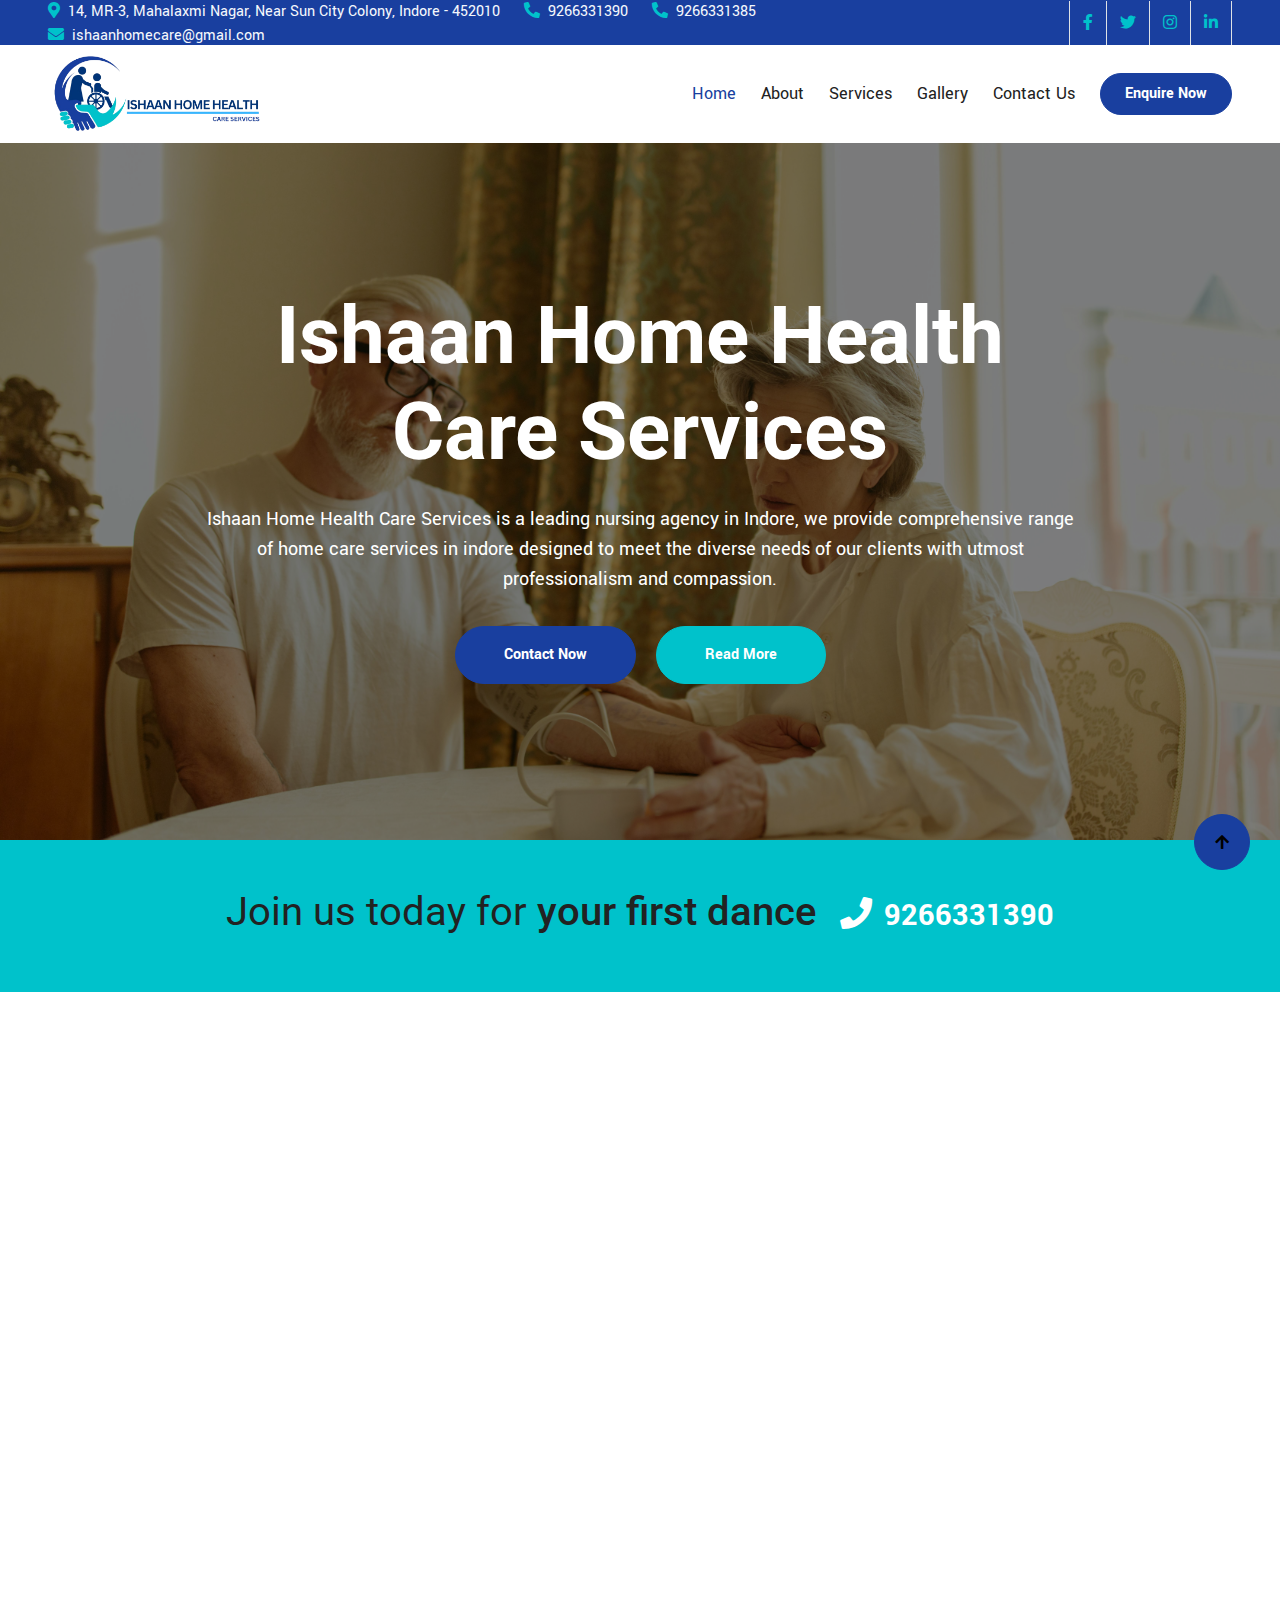
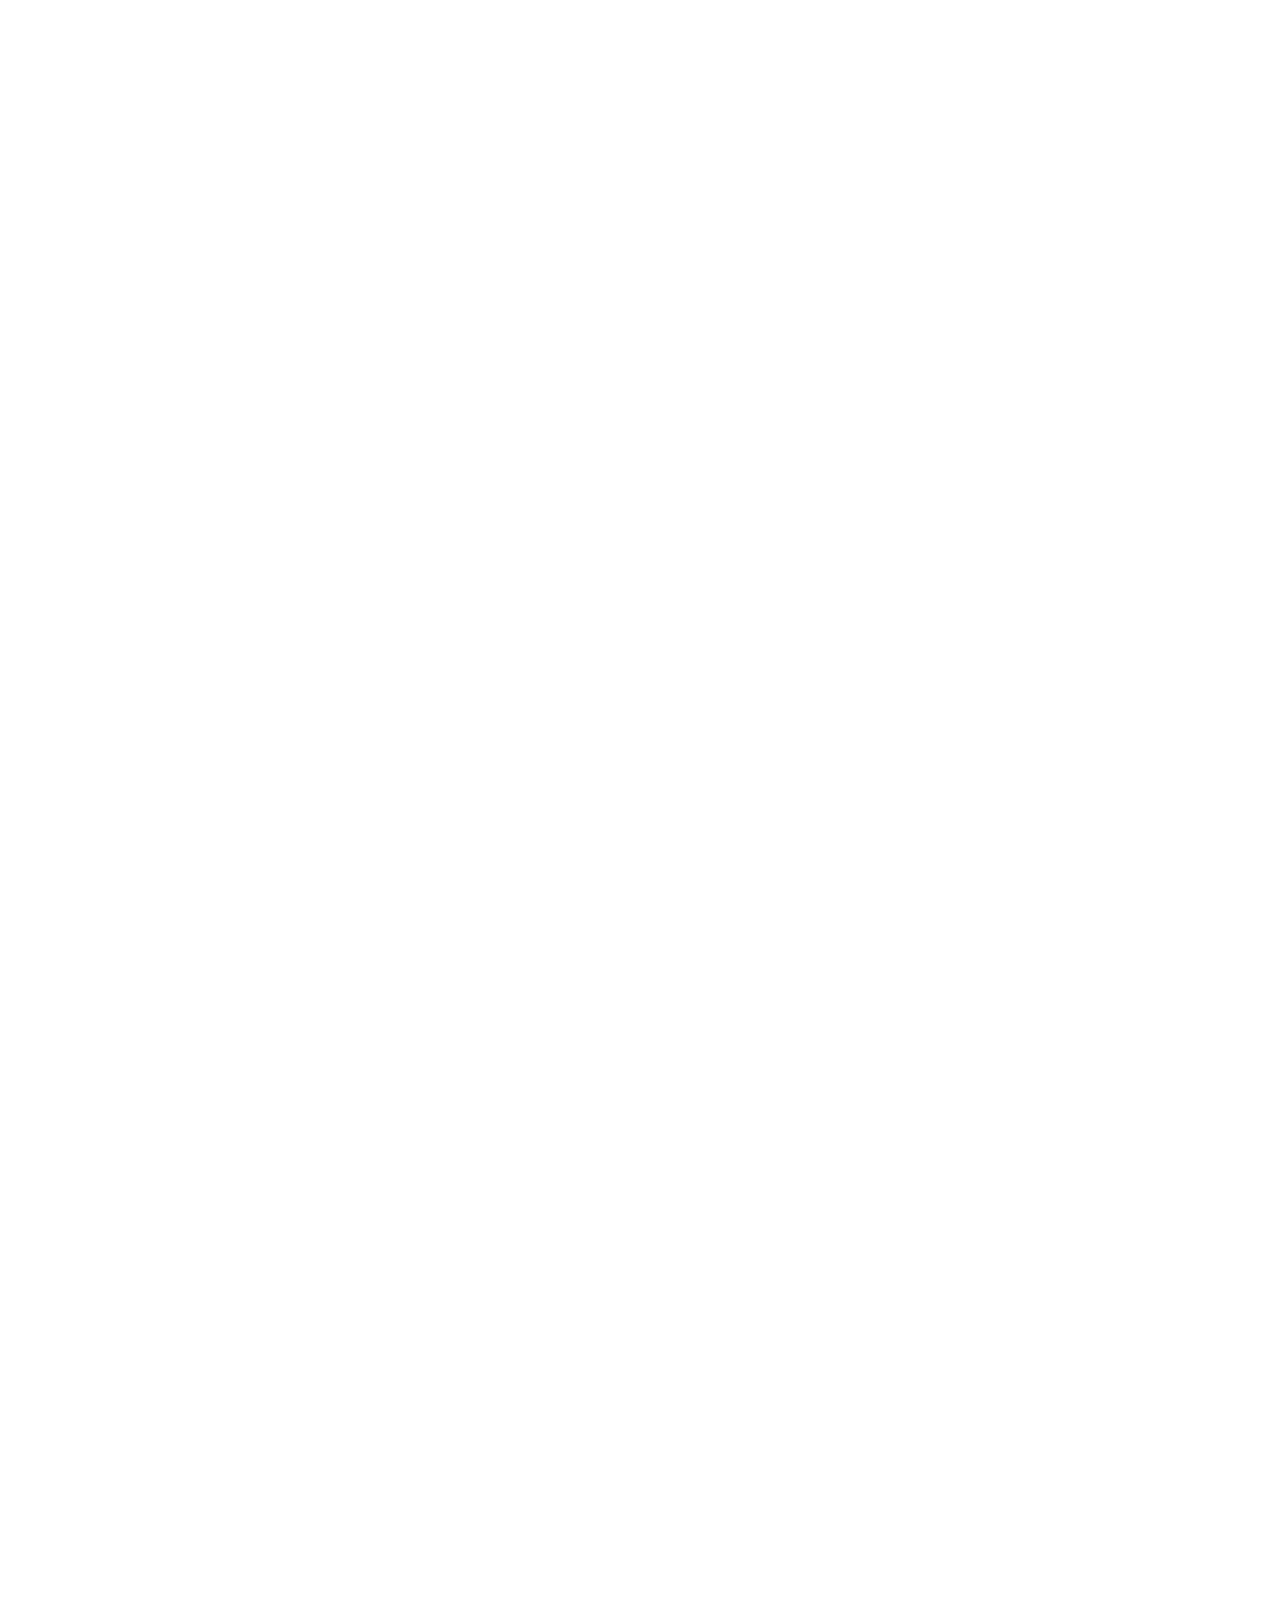
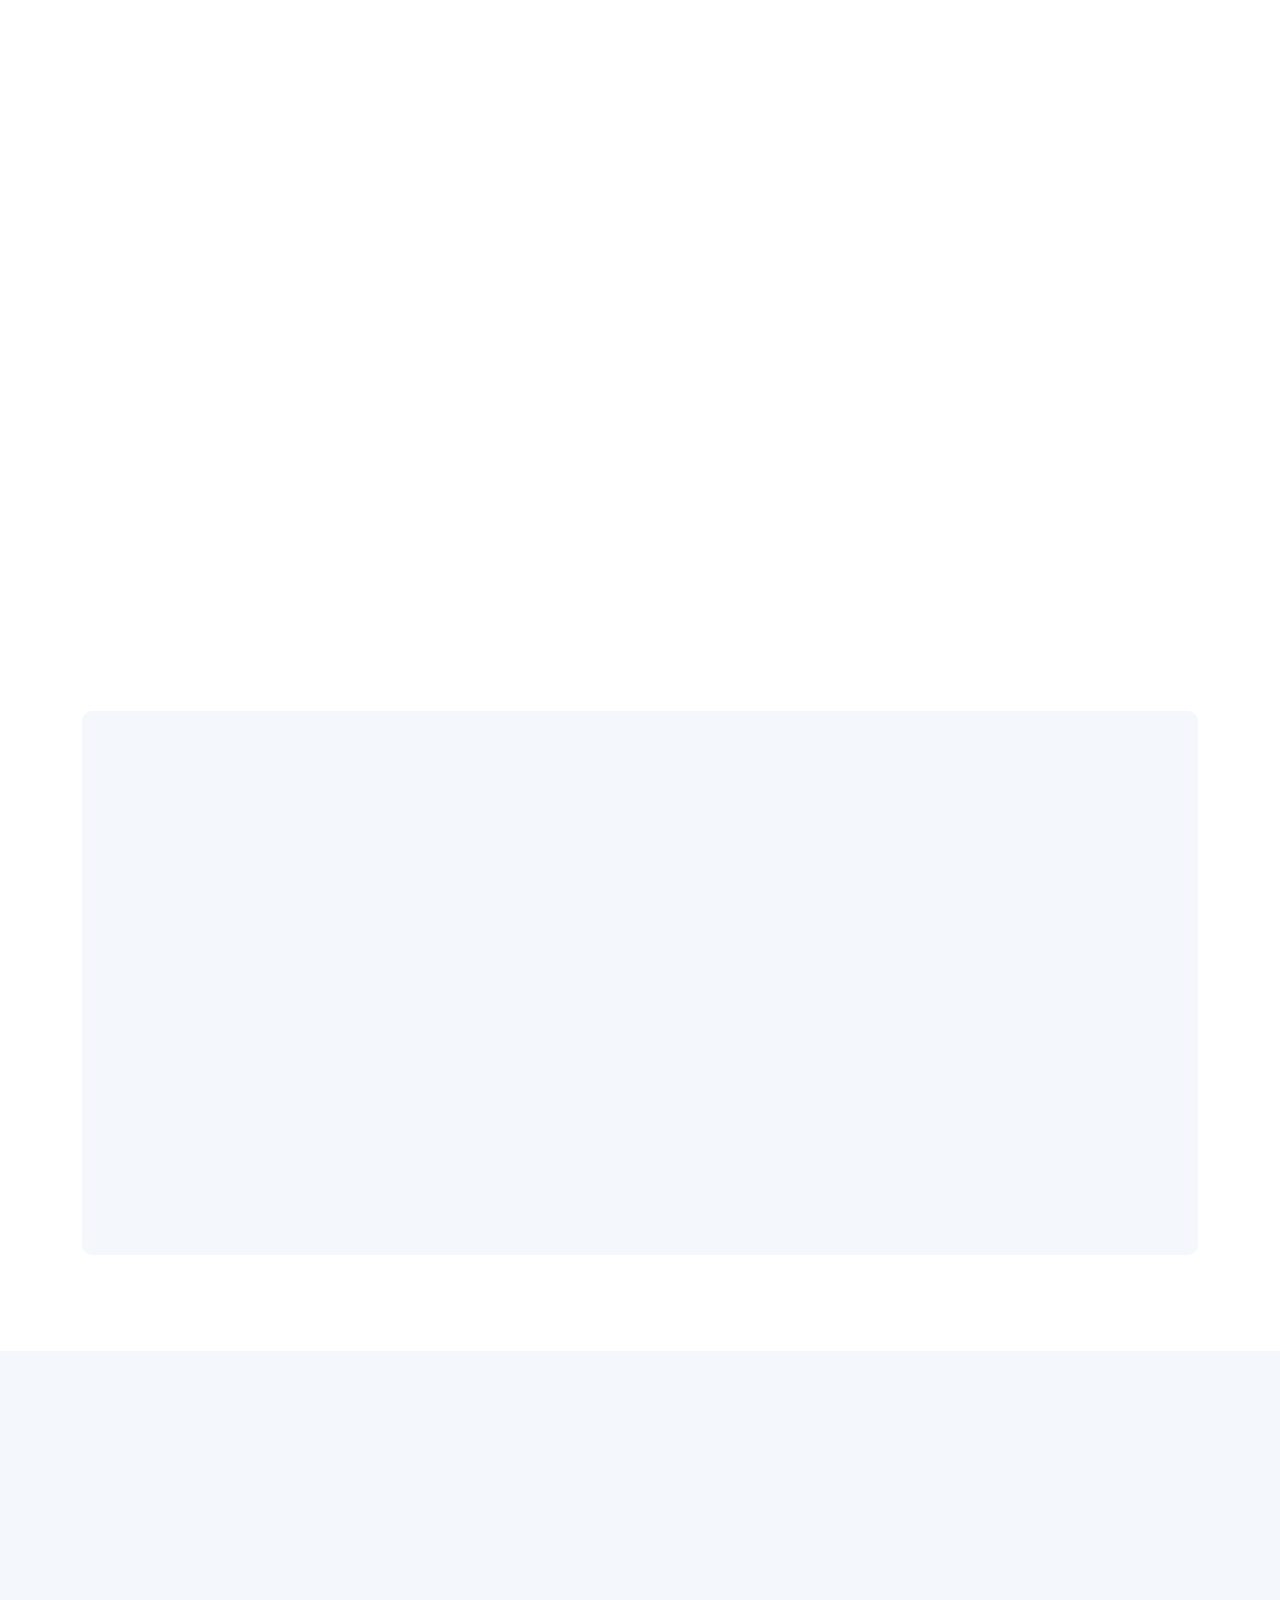
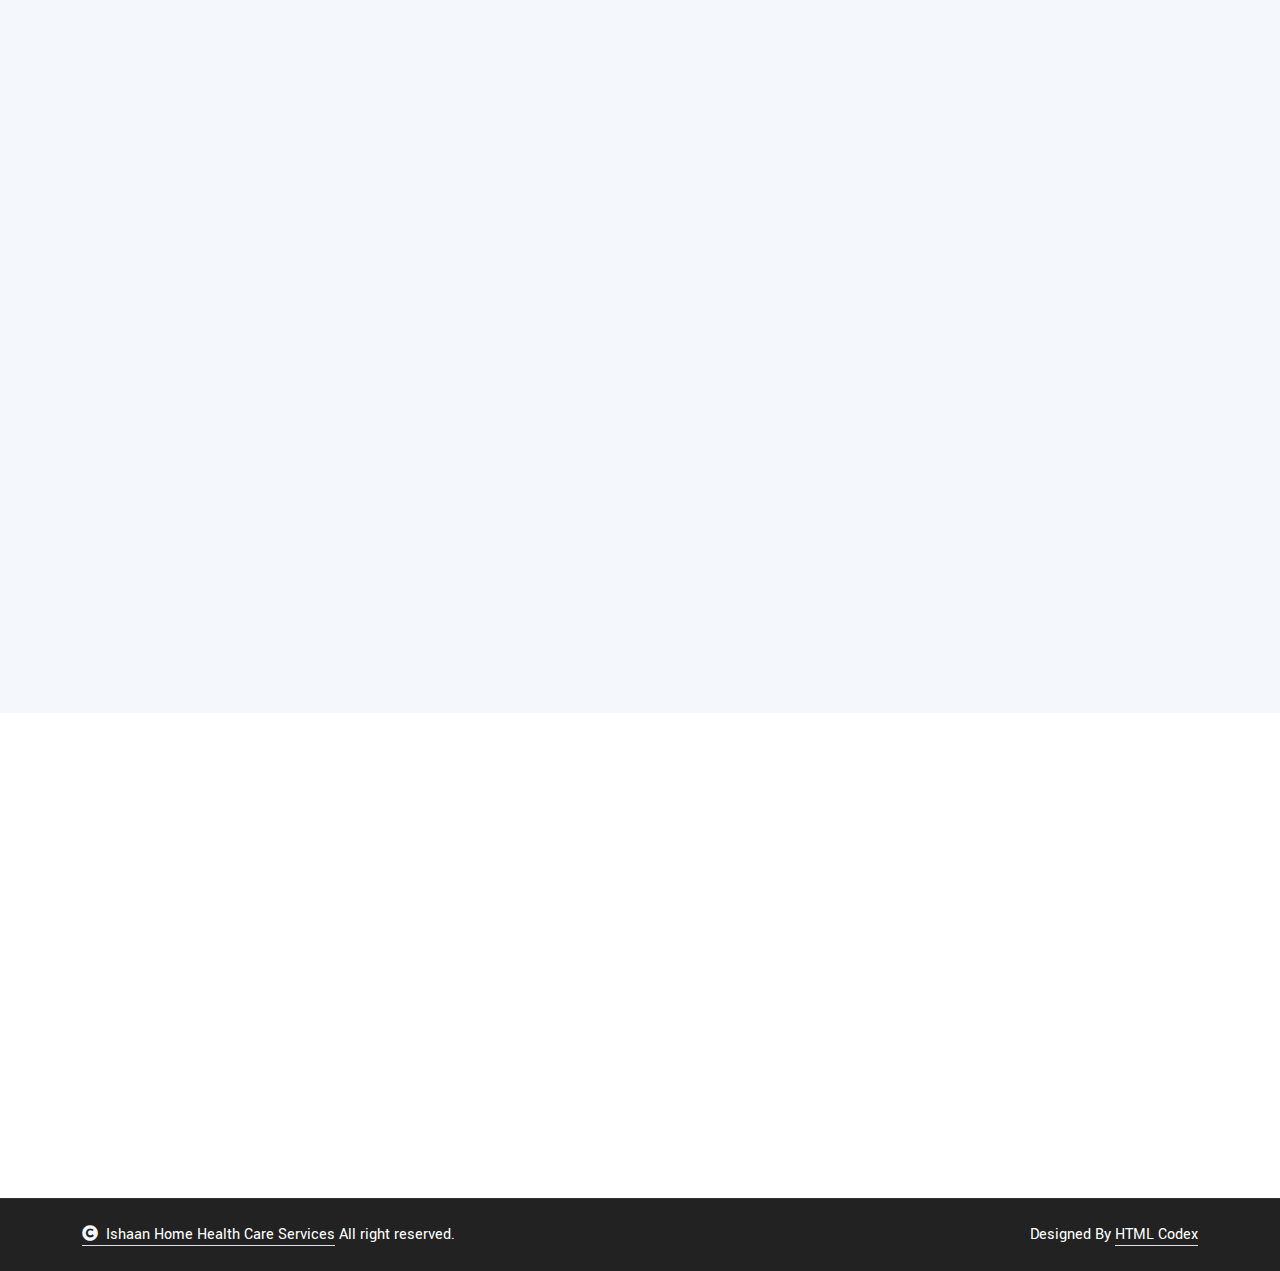
==== index.html @ e9451894 "majar changes" ====
<!DOCTYPE html>
<html lang="en">

    <head>
        <meta charset="utf-8">
        <title>Ishaan Home Health Care Services</title>
        <meta content="width=device-width, initial-scale=1.0" name="viewport">
        <meta content="" name="keywords">
        <meta content="" name="description">


        <!-- favicon icon -->
        <link rel="icon" href="img/logo.png">

        <!-- Google Web Fonts -->
        <link rel="preconnect" href="https://fonts.googleapis.com">
        <link rel="preconnect" href="https://fonts.gstatic.com" crossorigin>
        <link href="https://fonts.googleapis.com/css2?family=Roboto:wght@400;500;700&family=Yantramanav:wght@400;500;700&display=swap" rel="stylesheet"> 

        <!-- Icon Font Stylesheet -->
        <link rel="stylesheet" href="https://use.fontawesome.com/releases/v5.15.4/css/all.css"/>
        <link href="https://cdn.jsdelivr.net/npm/bootstrap-icons@1.4.1/font/bootstrap-icons.css" rel="stylesheet">

        <!-- Libraries Stylesheet -->
        <link href="lib/animate/animate.min.css" rel="stylesheet">
        <link href="lib/owlcarousel/assets/owl.carousel.min.css" rel="stylesheet">
        <link href="lib/lightbox/css/lightbox.min.css" rel="stylesheet">


        <!-- Customized Bootstrap Stylesheet -->
        <link href="css/bootstrap.min.css" rel="stylesheet">

        <!-- Template Stylesheet -->
        <link href="css/style.css" rel="stylesheet">
    </head>

    <body>

        <!-- Spinner Start -->
        <div id="spinner" class="show bg-white position-fixed translate-middle w-100 vh-100 top-50 start-50 d-flex align-items-center justify-content-center">
            <div class="spinner-border text-primary" style="width: 3rem; height: 3rem;" role="status">
                <span class="sr-only">Loading...</span>
            </div>
        </div>
        <!-- Spinner End -->


        <!-- Topbar Start -->
        <div class="container-fluid bg-primary px-5 d-none d-lg-block">
            <div class="row gx-0 align-items-center" style="height: 45px;">
                <div class="col-lg-8 text-center text-lg-start mb-lg-0">
                    <div class="d-flex flex-wrap">
                        <a href="#" class="text-light me-4"><i class="fas fa-map-marker-alt text-secondary me-2"></i>14, MR-3, Mahalaxmi Nagar, Near Sun City Colony, Indore - 452010</a>
                        <a href="tel:+919266331390" class="text-light me-4"><i class="fas fa-phone-alt text-secondary me-2"></i>9266331390</a>
                        <a href="tel:+919266331385" class="text-light me-4"><i class="fas fa-phone-alt text-secondary me-2"></i>9266331385</a>
                        <a href="#" class="text-light me-0"><i class="fas fa-envelope text-secondary me-2"></i>ishaanhomecare@gmail.com</a>
                    </div>
                </div>
                <div class="col-lg-4 text-center text-lg-end">
                    <div class="d-flex justify-content-end">
                        <div class="border-end border-start py-1">
                            <a href="#" class="btn text-secondary"><i class="fab fa-facebook-f"></i></a>
                        </div>
                        <div class="border-end py-1">
                            <a href="#" class="btn text-secondary"><i class="fab fa-twitter"></i></a>
                        </div>
                        <div class="border-end py-1">
                            <a href="#" class="btn text-secondary"><i class="fab fa-instagram"></i></a>
                        </div>
                        <div class="border-end py-1">
                            <a href="#" class="btn text-secondary"><i class="fab fa-linkedin-in"></i></a>
                        </div>
                    </div>
                </div>
            </div>
        </div>
        <!-- Topbar End -->


        <!-- Navbar & Hero Start -->
        <div class="container-fluid position-relative p-0">
            <nav class="navbar navbar-expand-lg navbar-light bg-white px-4 px-lg-5 py-3 py-lg-0">
                <a href="#" class="navbar-brand p-0">
                    <!-- <h1 class="text-primary m-0"><i class="fas fa-biohazard me-3"></i>JustDance</h1> -->
                    <img src="img/Care.png" alt="Logo">
                </a>
                <button class="navbar-toggler" type="button" data-bs-toggle="collapse" data-bs-target="#navbarCollapse">
                    <span class="fa fa-bars"></span>
                </button>
                <div class="collapse navbar-collapse" id="navbarCollapse">
                    <div class="navbar-nav ms-auto py-0">
                        <a href="index.html" class="nav-item nav-link active">Home</a>
                        <a href="about.html" class="nav-item nav-link">About</a>
                        <a href="sevices.html" class="nav-item nav-link">Services</a>
                        <a href="gallery.html" class="nav-item nav-link">Gallery</a>
                        <a href="contact.html" class="nav-item nav-link">Contact Us</a>
                    </div>
                    <a href="contact.html" class="btn btn-primary rounded-pill text-white py-2 px-4 flex-wrap flex-sm-shrink-0">Enquire Now</a>
                </div>
            </nav>
        </div>
        <!-- Navbar & Hero End -->


        <!-- Carousel Start -->
        <div class="header-carousel owl-carousel">
            <div class="header-carousel-item">
                <img src="img/counter-bg.jpg" class="img-fluid w-100" alt="Image">
                <div class="carousel-caption">
                    <div class="carousel-caption-content p-3" style="max-width: 900px;">
                        <!-- <h4 class="text-secondary text-uppercase sub-title fw-bold mb-4 wow fadeInUp" data-wow-delay="0.1s" style="letter-spacing: 3px;">Let's Dance</h4> -->
                        <h1 class="display-1 text-capitalize text-white mb-4 wow fadeInUp" data-wow-delay="0.3s">Ishaan Home Health Care Services</h1>
                        <p class="fs-5 wow fadeInUp" data-wow-delay="0.5s">Ishaan Home Health Care Services is a leading nursing agency in Indore, we provide comprehensive range of home care services in indore designed to meet the diverse needs of our clients with utmost professionalism and compassion.
                        </p>
                        <div class="pt-2">
                            <a class="btn btn-primary rounded-pill text-white py-3 px-5 m-2 wow fadeInLeft" data-wow-delay="0.1s" href="contact.html">Contact Now</a>
                            <a class="btn btn-secondary rounded-pill text-white py-3 px-5 m-2 wow fadeInRight" data-wow-delay="0.3s" href="about.html">Read More</a>
                        </div>
                    </div>
                </div>
            </div>
        </div>
        <!-- Carousel End -->

        <!-- Banner Start -->
        <div class="container-fluid bg-secondary wow zoomInDown" data-wow-delay="0.1s">
            <div class="container">
                <div class="d-flex flex-column flex-lg-row align-items-center justify-content-center text-center p-5">
                    <h1 class="me-4"><span class="fw-normal">Join us today for </span><span> your first dance</span></h1>
                    <a href="#" class="text-white fw-bold fs-2"> <i class="fa fa-phone me-1"> </i> 9266331390</a>
                </div>
            </div>
        </div>
        <!-- Banner End -->

        <!-- About Start -->
        <div class="container-fluid py-5">
            <div class="container py-5">
                <div class="row g-5 align-items-center">
                    <div class="col-lg-5 wow fadeInLeft" data-wow-delay="0.1s">
                        <div class="border bg-secondary rounded">
                            <img src="img/about-2.jpg" class="img-fluid w-100 rounded" alt="Image">
                        </div>
                    </div>
                    <div class="col-lg-7 wow fadeInRight" data-wow-delay="0.3s">
                        <h4 class="text-secondary sub-title fw-bold">About US</h4>
                        <h1 class="display-3 mb-4"><strong class="text-primary">Best</strong> Home Care For Yourself and Your Family</h1>
                        <p>Ishaan Home Health Care Services is a leading nursing agency in Indore, we provide comprehensive range of home care services in indore designed to meet the diverse needs of our clients with utmost professionalism and compassion. Our expert team provides exceptional nursing services, including home care services, patient care services, and senior care services in indore, blending traditional practices with modern healthcare techniques.
                        </p>
                        <p class="mb-4">We also offer specialized stroke care, tracheostomy care, and dementia care, ensuring that individuals with complex medical conditions receive the precise, attentive support they require. At Ishaan Home Health Care Services, our goal is to enhance the quality of life for every client by delivering personalized, compassionate care that addresses both medical needs and personal comfort, all within the familiar and supportive environment of home.
                        </p>
                        <a class="btn btn-primary rounded-pill text-white py-3 px-5" href="#">Read More</a>
                    </div>
                </div>
            </div>
        </div>
        <!-- About End -->


        <!-- Counter Facts Start -->
        <div class="container-fluid counter-facts py-5">
            <div class="container">
                <div class="row">
                    <div class="col-12 col-sm-6 col-md-6 col-xl-3 wow fadeInUp" data-wow-delay="0.1s">
                        <div class="counter">
                            <div class="counter-icon w-100 d-flex align-items-center justify-content-center">
                                <h3>Years Of Experience</h3>
                            </div>
                            <div class="counter-content d-flex align-items-center justify-content-center mt-4">
                                <span class="counter-value" data-toggle="counter-up">15</span>
                                <h4 class="text-secondary mb-0" style="font-weight: 600; font-size: 25px;">+</h4>
                            </div>
                        </div>
                    </div>
                    <div class="col-12 col-sm-6 col-md-6 col-xl-3 wow fadeInUp" data-wow-delay="0.3s">
                        <div class="counter">
                            <div class="counter-icon w-100 d-flex align-items-center justify-content-center">
                                <h3>Master Certification</h3>
                            </div>
                            <div class="counter-content d-flex align-items-center justify-content-center mt-4">
                                <span class="counter-value" data-toggle="counter-up">18</span>
                                <h4 class="text-secondary mb-0" style="font-weight: 600; font-size: 25px;">+</h4>
                            </div>
                        </div>
                    </div>
                    <div class="col-12 col-sm-6 col-md-6 col-xl-3 wow fadeInUp" data-wow-delay="0.5s">
                        <div class="counter">
                            <div class="counter-icon w-100 d-flex align-items-center justify-content-center">
                                <h3>Qualified Staff</h3>
                            </div>
                            <div class="counter-content d-flex align-items-center justify-content-center mt-4">
                                <span class="counter-value" data-toggle="counter-up">200</span>
                                <h4 class="text-secondary mb-0" style="font-weight: 600; font-size: 25px;">+</h4>
                            </div>
                        </div>
                    </div>
                    <div class="col-12 col-sm-6 col-md-6 col-xl-3 wow fadeInUp" data-wow-delay="0.7s">
                        <div class="counter">
                            <div class="counter-icon w-100 d-flex align-items-center justify-content-center">
                                <h3>Happy customer</h3>
                            </div>
                            <div class="counter-content d-flex align-items-center justify-content-center mt-4">
                                <span class="counter-value" data-toggle="counter-up">2012</span>
                                <h4 class="text-secondary mb-0" style="font-weight: 600; font-size: 25px;">+</h4>
                            </div>
                        </div>
                    </div>
                </div>
            </div>
        </div>
        <!-- Counter Facts End -->


        <!-- Events Start -->
        <div class="container-fluid events py-5">
            <div class="container py-5">
                <div class="pb-5">
                    <div class="row g-4 align-items-end">
                        <div class="col-xl-8">
                            <h4 class="text-secondary sub-title fw-bold wow fadeInUp" data-wow-delay="0.1s">Our Services</h4>
                            <h1 class="display-2 mb-0 wow fadeInUp" data-wow-delay="0.3s">Our Home care Services</h1>
                        </div>
                    </div>
                </div>
                <div class="row g-4 justify-content-center">
                    <div class="col-md-6 col-lg-4 col-xl-3 wow fadeInUp" data-wow-delay="0.1s">
                        <div class="event-item rounded">
                            <div class="position-relative">
                                <img src="img/class-1.jpg" class="img-fluid rounded-top w-100" alt="Image">
                            </div>
                            <div class="border border-top-0 rounded-bottom p-4">
                                <a href="#" class="h4 mb-3 d-block">Nursing Care</a>
                                <p class="mb-3">We understand, every request for home care services is unique and our Nurses are qualified to assess the situation to identify the care needs of the patient. We offer 24-hour Nursing Support.</p>
                                <a class="btn btn-primary rounded-pill text-white py-2 px-4" href="#">Read More</a>
                            </div>
                        </div>
                    </div>
                    <div class="col-md-6 col-lg-4 col-xl-3 wow fadeInUp" data-wow-delay="0.3s">
                        <div class="event-item rounded">
                            <div class="position-relative">
                                <img src="img/class-2.jpg" class="img-fluid rounded-top w-100" alt="Image">
                            </div>
                            <div class="border rounded-bottom p-4">
                                <a href="#" class="h4 mb-3 d-block">Paralysis Care</a>
                                <p class="mb-3">It’s better to find out than miss out.Reduce risks, or stroke may strike again. Measuring progress matters.A change in abilities can trigger a change in services.</p>
                                <a class="btn btn-primary rounded-pill text-white py-2 px-4" href="#">Read More</a>
                            </div>
                        </div>
                    </div>
                    <div class="col-md-6 col-lg-4 col-xl-3 wow fadeInUp" data-wow-delay="0.5s">
                        <div class="event-item rounded">
                            <div class="position-relative">
                                <img src="img/class-3.jpg" class="img-fluid rounded-top w-100" alt="Image">
                            </div>
                            <div class="border rounded-bottom p-4">
                                <a href="#" class="h4 mb-3 d-block">Stroke Care</a>
                                <p class="mb-3">Keeping the comforts of home Personalized, One-on- One Care Independence, Confidence, and Comfort Family Support & Participation Your Peace of Mind.</p>
                                <a class="btn btn-primary rounded-pill text-white py-2 px-4" href="#">Read More</a>
                            </div>
                        </div>
                    </div>
                    <div class="col-md-6 col-lg-4 col-xl-3 wow fadeInUp" data-wow-delay="0.7s">
                        <div class="event-item rounded">
                            <div class="position-relative">
                                <img src="img/class-1.jpg" class="img-fluid rounded-top w-100" alt="Image">
                            </div>
                            <div class="border rounded-bottom p-4">
                                <a href="#" class="h4 mb-3 d-block">Parkinson's Care</a>
                                <p class="mb-3">Around one in 20 people with Parkinson’s are under the age of 40.The combination of motor and non-motor symptoms can make hard to carry out many activities of daily living.</p>
                                <a class="btn btn-primary rounded-pill text-white py-2 px-4" href="#">Read More</a>
                            </div>
                        </div>
                    </div>
                    <div class="col-md-6 col-lg-4 col-xl-3 wow fadeInUp" data-wow-delay="0.1s">
                        <div class="event-item rounded">
                            <div class="position-relative">
                                <img src="img/class-2.jpg" class="img-fluid rounded-top w-100" alt="Image">
                            </div>
                            <div class="border border-top-0 rounded-bottom p-4">
                                <a href="#" class="h4 mb-3 d-block">Alzheimer's Care</a>
                                <p class="mb-3">Show a warm, loving, matter-of- fact manner. Hold the person’s hand while you talk. Be open to the person’s concerns, even if they are hard to understand. Be patient with angry outbursts.</p>
                                <a class="btn btn-primary rounded-pill text-white py-2 px-4" href="#">Read More</a>
                            </div>
                        </div>
                    </div>
                    <div class="col-md-6 col-lg-4 col-xl-3 wow fadeInUp" data-wow-delay="0.3s">
                        <div class="event-item rounded">
                            <div class="position-relative">
                                <img src="img/class-3.jpg" class="img-fluid rounded-top w-100" alt="Image">
                            </div>
                            <div class="border rounded-bottom p-4">
                                <a href="#" class="h4 mb-3 d-block">Elder/Senior Citizens Caretaker Services</a>
                                <p class="mb-3">We are a credible Senior Citizens Caretaker Services Provider. We are backed with a team of experienced professionals who are engaged in taking proper care of senior citizens.</p>
                                <a class="btn btn-primary rounded-pill text-white py-2 px-4" href="#">Read More</a>
                            </div>
                        </div>
                    </div>
                    <div class="col-md-6 col-lg-4 col-xl-3 wow fadeInUp" data-wow-delay="0.5s">
                        <div class="event-item rounded">
                            <div class="position-relative">
                                <img src="img/class-1.jpg" class="img-fluid rounded-top w-100" alt="Image">
                            </div>
                            <div class="border rounded-bottom p-4">
                                <a href="#" class="h4 mb-3 d-block">Baby Care/New Born Care</a>
                                <p class="mb-3">We provides services to a new born baby who needs a complete care for few months from a very first minute of its life. New born baby needs a full attention and a good care.</p>
                                <a class="btn btn-primary rounded-pill text-white py-2 px-4" href="#">Read More</a>
                            </div>
                        </div>
                    </div>
                    <div class="col-md-6 col-lg-4 col-xl-3 wow fadeInUp" data-wow-delay="0.7s">
                        <div class="event-item rounded">
                            <div class="position-relative">
                                <img src="img/class-2.jpg" class="img-fluid rounded-top w-100" alt="Image">
                            </div>
                            <div class="border rounded-bottom p-4">
                                <a href="#" class="h4 mb-3 d-block">Male/Female Nurses</a>
                                <p class="mb-3">We also provide reliable and well experienced Nursing staff both male and female catering a wide variety of needs of our clients. Our nurses excel in attending our clients with their good Care Health and hospitality services.</p>
                                <a class="btn btn-primary rounded-pill text-white py-2 px-4" href="#">Read More</a>
                            </div>
                        </div>
                    </div>
                </div>
            </div>
        </div>
        <!-- Events End -->

        <!-- Contact Start -->
        <div class="container-fluid contact py-5">
            <div class="container py-5">
                <div class="pb-5">
                    <h4 class="text-secondary sub-title fw-bold wow fadeInUp" data-wow-delay="0.1s">Contact Us</h4>
                    <h1 class="display-2 mb-0 wow fadeInUp" data-wow-delay="0.3s">Get In Touch</h1>
                </div>
                <div class="bg-light rounded p-4 pb-0">
                    <div class="row g-5 align-items-center">
                        <div class="col-lg-6 wow fadeInLeft" data-wow-delay="0.1s">
                            <h2 class="display-5 mb-2">Form</h2>
                            <p class="mb-4">Ishaan Home Health Care Services is a leading nursing agency in Indore, we provide comprehensive range of home care services in indore.</p>
                            <form>
                                <div class="row g-3">
                                    <div class="col-lg-12 col-xl-6">
                                        <div class="form-floating">
                                            <input type="text" class="form-control" id="name" placeholder="Your Name">
                                            <label for="name">Your Name</label>
                                        </div>
                                    </div>
                                    <div class="col-lg-12 col-xl-6">
                                        <div class="form-floating">
                                            <input type="phone" class="form-control" id="phone" placeholder="Phone">
                                            <label for="phone">Phone</label>
                                        </div>
                                    </div>
                                    <div class="col-12">
                                        <div class="form-floating">
                                            <input type="email" class="form-control" id="email" placeholder="Your Email">
                                            <label for="email">Your Email</label>
                                        </div>
                                    </div>
                                    <div class="col-12">
                                        <div class="form-floating">
                                            <textarea class="form-control" placeholder="Leave a message here" id="message" style="height: 160px"></textarea>
                                            <label for="message">Message</label>
                                        </div>
                                    </div>
                                    <div class="col-12">
                                        <button class="btn btn-primary w-100 py-3">Send Message</button>
                                    </div>
                                </div>
                            </form>
                        </div>
                        <div class="col-lg-6 wow fadeInRight" data-wow-delay="0.3s">
                            <div class="d-flex align-items-center mb-5">
                                <div class="mb-3"><i class="fa fa-map-marker-alt fa-2x text-primary"></i></div>
                                <div class="ms-4">
                                    <h4>Addresses</h4>
                                    <p class="mb-0">14, MR-3, Mahalaxmi Nagar, Near Sun City Colony, Indore - 452010</p>
                                </div>
                            </div>
                            <div class="d-flex align-items-center mb-5">
                                <div class="mb-3"><i class="fa fa-phone-alt fa-2x text-primary"></i></div>
                                <div class="ms-4">
                                    <h4>Mobile</h4>
                                    <p class="mb-0">9266331390</p>
                                    <p class="mb-0">9266331385</p>
                                </div>
                            </div>
                            <div class="d-flex align-items-center mb-5">
                                <div class="mb-3"><i class="fa fa-envelope-open fa-2x text-primary"></i></div>
                                <div class="ms-4">
                                    <h4>Email</h4>
                                    <p class="mb-0">ishaanhomecare@gmail.com</p>
                                </div>
                            </div>
                            <div class="d-flex align-items-center">
                                <div class="d-flex">
                                    <a class="btn btn-lg-square btn-primary rounded-circle me-2" href=""><i class="fab fa-facebook-f"></i></a>
                                    <a class="btn btn-lg-square btn-primary rounded-circle mx-2" href=""><i class="fab fa-instagram"></i></a>
                                    <a class="btn btn-lg-square btn-primary rounded-circle mx-2" href=""><i class="fab fa-linkedin-in"></i></a>
                                </div>
                            </div>
                        </div>
                    </div>
                </div>
            </div>
        </div>
        <!-- Contact End -->

        

        <!-- Dance Class Start -->
        <div class="container-fluid class bg-light py-5">
            <div class="container py-5">
                <div class="pb-5">
                    <h4 class="text-secondary sub-title fw-bold wow fadeInUp" data-wow-delay="0.1s">Highlights</h4>
                    <h1 class="display-2 mb-0 wow fadeInUp" data-wow-delay="0.3s">Gallery and Services</h1>
                </div>
                <div class="class-carousel owl-carousel pt-5 wow fadeInUp" data-wow-delay="0.1s">
                    <div class="class-item bg-white rounded wow fadeInUp" data-wow-delay="0.1s">
                        <div class="class-img rounded-top">
                            <img src="img/service-1.jpg" class="img-fluid rounded-top w-100" alt="Image">
                        </div>
                        <div class="rounded-bottom p-4">
                            <a href="#" class="h4 mb-3 d-block">Nursing Care</a>
                            <p class="mb-3">We understand that every request for Nursing Care is unique and our Nurses are qualified to assess the situation to identify the care needs of the patient. We offer 24-hour Nursing Support.</p>
                            <a class="btn btn-primary rounded-pill text-white py-2 px-4" href="#">More Details</a>
                        </div>
                    </div>
                    <div class="class-item bg-white rounded wow fadeInUp" data-wow-delay="0.3s">
                        <div class="class-img rounded-top">
                            <img src="img/service-2.jpg" class="img-fluid rounded-top w-100" alt="Image">
                        </div>
                        <div class="rounded-bottom p-4">
                            <a href="#" class="h4 mb-3 d-block">Baby Care/Japa Care</a>
                            <p class="mb-3">We provides services to a new born baby who needs a complete care for few months, a very first minute of its life. For first few months new born baby needs full attention, & good care.</p>
                            <a class="btn btn-primary rounded-pill text-white py-2 px-4" href="#">More Details</a>
                        </div>
                    </div>
                    <div class="class-item bg-white rounded wow fadeInUp" data-wow-delay="0.5s">
                        <div class="class-img rounded-top">
                            <img src="img/service-3.jpg" class="img-fluid rounded-top w-100" alt="Image">
                        </div>
                        <div class="rounded-bottom p-4">
                            <a href="#" class="h4 mb-3 d-block">Dementia Care</a>
                            <p class="mb-3">Set a positive mood for interaction.Get the person’s attention.State your message clearly.Ask simple, answerable questions.Listen with your ears, eyes, and heart.</p>
                            <a class="btn btn-primary rounded-pill text-white py-2 px-4" href="#">Explore Details</a>
                        </div>
                    </div>
                    <div class="class-item bg-white rounded wow fadeInUp" data-wow-delay="0.7s">
                        <div class="class-img rounded-top">
                            <img src="img/class-1.jpg" class="img-fluid rounded-top w-100" alt="Image">
                        </div>
                        <div class="rounded-bottom p-4">
                            <a href="#" class="h4 mb-3 d-block">Stroke Care</a>
                            <p class="mb-3">Keeping the comforts of home Personalized, One-on- One Care Independence, Confidence, and Comfort Family Support & Participation Your Peace of Mind.</p>
                            <a class="btn btn-primary rounded-pill text-white py-2 px-4" href="#">Explore Details</a>
                        </div>
                    </div>
                    <div class="class-item bg-white rounded wow fadeInUp" data-wow-delay="0.9s">
                        <div class="class-img rounded-top">
                            <img src="img/class-3.jpg" class="img-fluid rounded-top w-100" alt="Image">
                        </div>
                        <div class="rounded-bottom p-4">
                            <a href="#" class="h4 mb-3 d-block">Alzheimer's Care</a>
                            <p class="mb-3">Show a warm, loving, matter-of- fact manner. Hold the person’s hand while you talk. Be open to the person’s concerns, even if they are hard to understand.</p>
                            <a class="btn btn-primary rounded-pill text-white py-2 px-4" href="#">Explore Details</a>
                        </div>
                    </div>
                </div>
            </div>
        </div>
        <!-- Dance Class End -->


        <!-- Footer Start -->
        <div class="container-fluid footer py-5 wow fadeIn" data-wow-delay="0.1s">
            <div class="container py-5">
                <div class="row g-5">
                    <div class="col-md-6 col-lg-6 col-xl-3">
                        <div class="footer-item d-flex flex-column">
                            <div class="footer-item">
                                <h4 class="text-white mb-4">About US</h4>
                                <p class="text-white mb-3">Ishaan Home Health Care Services is a leading nursing agency in Indore, we provide comprehensive range of home care services in indore designed to meet the diverse needs of our clients with utmost professionalism and compassion.</p>
                                <div class="d-flex">
                                    <a class="btn btn-lg-square btn-dark rounded-circle me-2" href=""><i class="fab fa-facebook-f white-icon"></i></a>
                                    <a class="btn btn-lg-square btn-dark  rounded-circle mx-2" href=""><i class="fab fa-instagram white-icon"></i></a>
                                    <a class="btn btn-lg-square btn-dark  rounded-circle mx-2" href=""><i class="fab fa-linkedin-in white-icon"></i></a>
                                </div>
                            </div>
                        </div>
                    </div>
                    <div class="col-md-6 col-lg-6 col-xl-3">
                        <div class="footer-item d-flex flex-column">
                            <h4 class="text-white mb-4">Address</h4>
                            <div class="d-flex align-items-center mb-3">
                                <a class="btn btn-lg-square rounded-circle mx-2" href=""><i class="fas fa-map-marker-alt white-icon"></i></a>
                                <div class="text-white ms-2">
                                    <p class="mb-0">14, MR-3, Mahalaxmi Nagar, Near Sun City Colony, Indore - 452010</p>
                                </div>
                            </div>
                            <div class="d-flex align-items-center mb-3">
                                <a class="btn btn-lg-square btn-dark rounded-circle mx-2" href=""><i class="fa fa-phone-alt white-icon btn-dark "></i></a>
                                <div class="text-white ms-2">
                                    <p class="mb-0">9266331390</p>
                                    <p class="mb-0">9266331385</p>
                                </div>
                            </div>
                            <div class="d-flex align-items-center">
                                <a class="btn btn-lg-square btn-dark  rounded-circle mx-2" href=""><i class="fas fa-envelope white-icon"></i></a>
                                <div class="text-white ms-2">
                                    <p class="mb-0">ishaanhomecare@gmail.com</p>
                                </div>
                            </div>
                        </div>
                    </div>
                    <div class="col-md-6 col-lg-6 col-xl-3">
                        <div class="footer-item d-flex flex-column">
                            <h4 class="text-white mb-4">Quick Links</h4>
                            <a href="#" class="footer-link"> Home</a>
                            <a href="#" class="footer-link"> About Us</a>
                            <a href="#" class="footer-link"> Services</a>
                            <a href="#" class="footer-link"> Gallery</a>
                            <a href="#" class="footer-link"> Contact Us</a>
                        </div>
                    </div>
                    <div class="col-md-6 col-lg-6 col-xl-3">
                        <div class="footer-item d-flex flex-column">
                            <div class="footer-item">
                                <h4 class="text-white mb-4">Ishaan Home Health Care Services Indore</h4>
                                <p class="text-white mb-3">Ishaan Home Health Care Services is a leading nursing agency in Indore, we provide comprehensive range of home care services in indore designed to meet the diverse needs of our clients with utmost professionalism and compassion.</p>
                            </div>
                        </div>
                    </div>
                </div>
            </div>
        </div>
        <!-- Footer End -->

        
        <!-- Copyright Start -->
        <div class="container-fluid copyright py-4">
            <div class="container">
                <div class="row g-4 align-items-center">
                    <div class="col-md-6 text-center text-md-start mb-md-0">
                        <span class="text-white"><a href="#" class="border-bottom text-white"><i class="fas fa-copyright text-light me-2"></i>Ishaan Home Health Care Services</a> All right reserved.</span>
                    </div>
                    <div class="col-md-6 text-center text-md-end text-white">
                        Designed By <a class="border-bottom text-white" href="https://htmlcodex.com">HTML Codex</a>
                    </div>
                </div>
            </div>
        </div>
        <!-- Copyright End -->


        <!-- Back to Top -->
        <a href="#" class="btn btn-primary btn-lg-square back-to-top"><i class="fa fa-arrow-up"></i></a>   

        
    <!-- JavaScript Libraries -->
    <script src="https://ajax.googleapis.com/ajax/libs/jquery/3.6.4/jquery.min.js"></script>
    <script src="https://cdn.jsdelivr.net/npm/bootstrap@5.0.0/dist/js/bootstrap.bundle.min.js"></script>
    <script src="lib/wow/wow.min.js"></script>
    <script src="lib/easing/easing.min.js"></script>
    <script src="lib/waypoints/waypoints.min.js"></script>
    <script src="lib/counterup/counterup.min.js"></script>
    <script src="lib/owlcarousel/owl.carousel.min.js"></script>
    <script src="lib/lightbox/js/lightbox.min.js"></script>
    

    <!-- Template Javascript -->
    <script src="js/main.js"></script>
    </body>

</html>
---- css/style.css ----
/*** Spinner Start ***/
/*** Spinner ***/
#spinner {
    opacity: 0;
    visibility: hidden;
    transition: opacity .5s ease-out, visibility 0s linear .5s;
    z-index: 99999;
}

#spinner.show {
    transition: opacity .5s ease-out, visibility 0s linear 0s;
    visibility: visible;
    opacity: 1;
}
/*** Spinner End ***/

.back-to-top {
    position: fixed;
    right: 30px;
    bottom: 30px;
    transition: 0.5s;
    z-index: 99;
}

/*** Button Start ***/
.btn {
    font-weight: 600;
    transition: .5s;
}

.btn-square {
    width: 32px;
    height: 32px;
}

.btn-sm-square {
    width: 34px;
    height: 34px;
}

.btn-md-square {
    width: 44px;
    height: 44px;
}

.btn-lg-square {
    width: 56px;
    height: 56px;
}

.btn-square,
.btn-sm-square,
.btn-md-square,
.btn-lg-square {
    padding: 0;
    display: flex;
    align-items: center;
    justify-content: center;
    font-weight: normal;
    border-radius: 50%;
}

.btn.btn-primary {
    box-shadow: inset 0 0 0 0 var(--bs-primary);
}

.btn.btn-primary:hover {
    box-shadow: inset 300px 0 0 0 var(--bs-light) !important;
    color: var(--bs-primary) !important;
}

.btn.btn-secondary {
    box-shadow: inset 0 0 0 0 var(--bs-primary);
}

.btn.btn-secondary:hover {
    box-shadow: inset 300px 0 0 0 var(--bs-primary);
    color: var(--bs-light) !important;
}

.btn-hover {
    transition: 0.5s;
}

.btn-hover:hover {
    color: var(--bs-secondary) !important;
}

/*** Sub Title Start ***/
.sub-title {
    position: relative;
    display: inline-block;
    text-transform: uppercase;
    color: var(--bs-primary);
}

.sub-title::before {
    content: "";
    width: 100px;
    position: absolute;
    top: 50%;
    right: 0;
    transform: translateY(-50%);
    margin-right: -110px;
    border: 1px solid var(--bs-secondary) !important;
}

/*** Topbar Start ***/
.fixed-top .container {
    transition: 0.5s;
}

.topbar {
    padding: 2px 10px 2px 20px;
    background: var(--bs-primary) !important;
}

.topbar a,
.topbar a i {
    transition: 0.5s;
}

.topbar a:hover,
.topbar a i:hover {
    color: var(--bs-secondary) !important;
}


@media (max-width: 576px) {
    .topbar {
        display: none;    
    }
}
/*** Topbar End ***/


/*** Navbar ***/
.navbar-light .navbar-nav .nav-link {
    font-family: 'Yantramanav', sans-serif;
    position: relative;
    margin-right: 25px;
    padding: 35px 0;
    color: var(--bs-dark) !important;
    font-size: 18px;
    font-weight: 400;
    outline: none;
    transition: .5s;
}

.sticky-top.navbar-light .navbar-nav .nav-link {
    padding: 20px 0;
    color: var(--dark) !important;
    font-size: 18px !important;
}

.navbar-light .navbar-nav .nav-link:hover,
.navbar-light .navbar-nav .nav-link.active {
    color: var(--bs-primary) !important;
}

.navbar-light .navbar-brand img {
    max-height: 80px;
    transition: .5s;
}

.sticky-top.navbar-light .navbar-brand img {
    max-height: 45px;
}

.navbar .dropdown-toggle::after {
    border: none;
    content: "\f107";
    font-family: "Font Awesome 5 Free";
    font-weight: 600;
    vertical-align: middle;
    margin-left: 8px;
}

@media (min-width: 1200px) {
    .navbar .nav-item .dropdown-menu {
        display: block;
        visibility: hidden;
        top: 100%;
        transform: rotateX(-75deg);
        transform-origin: 0% 0%;
        border: 0;
        border-radius: 10px;
        transition: .5s;
        opacity: 0;
    }
}

.dropdown .dropdown-menu a:hover {
    background: var(--bs-primary);
    color: var(--bs-white);
}

.navbar .nav-item:hover .dropdown-menu {
    transform: rotateX(0deg);
    visibility: visible;
    background: var(--bs-light) !important;
    transition: .5s;
    opacity: 1;
}

@media (max-width: 991.98px) {
    .sticky-top.navbar-light {
        position: relative;
        background: var(--bs-white);
    }

    .navbar.navbar-expand-lg .navbar-toggler {
        padding: 10px 20px;
        border: 1px solid var(--bs-primary);
        color: var(--bs-primary);
    }

    .navbar-light .navbar-collapse {
        margin-top: 15px;
        border-top: 1px solid #DDDDDD;
    }

    .navbar-light .navbar-nav .nav-link,
    .sticky-top.navbar-light .navbar-nav .nav-link {
        padding: 10px 0;
        margin-left: 0;
        color: var(--bs-dark) !important;
    }

    .navbar-light .navbar-brand img {
        max-height: 45px;
    }
}

@media (min-width: 992px) {
    .navbar-light {
        position: absolute;
        width: 100%;
        top: 0;
        left: 0;
        border-bottom: 1px solid rgba(255, 255, 255, .1);
        z-index: 999;
    }
    
    .sticky-top.navbar-light {
        position: fixed;
        background: var(--bs-light) !important;
    }
    .navbar-light .navbar-nav .nav-link.nav-contact::before {
        display: none;
    }
}

/*** Carousel Hero Header Start ***/
.header-carousel {
    position: relative; 
}

.header-carousel .owl-nav .owl-prev {
    position: absolute;
    width: 60px;
    height: 60px;
    top: 50%;
    left: 20px;
    transform: translateY(-50%);
    border-radius: 60px;
    background: var(--bs-primary);
    color: var(--bs-white);
    font-size: 26px;
    display: flex;
    align-items: center;
    justify-content: center;
    transition: 0.5s;
}

.header-carousel .owl-nav .owl-next {
    position: absolute;
    width: 60px;
    height: 60px;
    top: 50%;
    right: 20px;
    transform: translateY(-50%);
    border-radius: 60px;
    background: var(--bs-primary);
    color: var(--bs-white);
    font-size: 26px;
    display: flex;
    align-items: center;
    justify-content: center;
    transition: 0.5s;
}

.header-carousel .owl-nav .owl-prev,
.header-carousel .owl-nav .owl-next {
    transition: 0.5s;
}

.header-carousel .owl-nav .owl-prev:hover,
.header-carousel .owl-nav .owl-next:hover {
    box-shadow: inset 100px 0 0 0 var(--bs-light) !important;
    color: var(--bs-primary) !important;
}

@media (max-width: 576px) {
    .header-carousel .owl-nav .owl-prev,
    .header-carousel .owl-nav .owl-next {
        top: 630px;
        transition: 0.5s;
    }

    .header-carousel .header-carousel-item .carousel-caption .carousel-caption-content {
        width: 95% !important;
    }
 
}

.header-carousel .header-carousel-item,
.header-carousel .header-carousel-item img {
    position: relative;
    width: 100%;
    height: 700px;
    margin-top: 95px;
    display: block;
    object-fit: cover;
    transition: 0.5s;

}

@media (max-width: 992px) {
    .header-carousel .header-carousel-item,
    .header-carousel .header-carousel-item img {
        margin-top: 0;
        transition: 0.5s;
    }

}

@media (min-width: 992px) {
    .header-carousel .owl-nav .owl-prev,
    .header-carousel .owl-nav .owl-next {
        margin-top: 50px;
    }
}

.header-carousel .header-carousel-item .carousel-caption {
    width: 100%;
    height: 100%;
    position: absolute;
    top: 0;
    left: 0;
    padding: 100px 0;
    display: flex;
    align-items: center;
    justify-content: center;
    background: rgba(0, 0, 0, .5);
}

.header-carousel .header-carousel-item .carousel-caption .carousel-caption-content {
    position: relative;
    width: 75%;
    
}
/*** Carousel Hero Header End ***/


/*** Single Page Hero Header Start ***/
.bg-breadcrumb {
	position: relative;
	padding: 145px 0 50px 0;
    background: linear-gradient(rgba(0, 0, 0, 0.2), rgba(0, 0, 0, 0.3)), url(../img/center5.jpg);
    background-position: center center;
    background-repeat: no-repeat;
    background-attachment: fixed;
    
}

@media (max-width: 992px) {
    .bg-breadcrumb {
        padding-top: 50px;
    }

}
/*** Single Page Hero Header End ***/


/*** Counter Facts Start ***/

.counter-facts {
    background: linear-gradient(rgba(0, 0, 0, 0.8), rgba(0, 0, 0, 0.7)), url(../img/counter-bg.jpg);
    background-size: cover;
    background-attachment: fixed;
    background-position: center center;
    background-repeat: no-repeat;
}


.counter-facts .counter {
    position: relative;
    text-align: center;
    width: 200px;
    min-height: 215px;
    padding: 10px 15px;
    margin: 0 auto;
    border-radius: 100px;
    box-shadow: 0 8px 5px rgba(0, 0, 0, 0.2);
    background: var(--bs-white);
}

.counter-facts .counter:before {
    content: "";
    position: absolute;
    height: 105px;
    width: 100%;
    left: 0;
    top: 0;
    border-radius: 10px 10px 0 0;
    background-color: var(--bs-primary);
    
}
.counter-facts .counter .counter-icon {
    position: relative;
    width: 120px;
    height: 100px;
    border-radius: 10px 10px 0 0;
    font-size: 50px;
    line-height: 90px;
    color: var(--bs-primary) !important;
    display: flex;
    
}

.counter-facts .counter h3 {
    color: var(--bs-white);
    font-size: 17px;
    font-weight: 600;
    letter-spacing: 1px;
    text-transform: uppercase;
    margin: 0 0 5px 0;
    display: flex;
}
.counter-facts .counter .counter-value {
    font-size: 30px;
    font-weight: 700;
    display: block;
    color: var(--bs-secondary);
}

@media screen and (max-width: 1200px) {
    .counter-facts .counter { margin-bottom: 40px; 
    }
}
/*** Counter Facts End ***/


/*** Training Start ***/
.training-carousel .owl-stage-outer {
    margin-top: 30px;
}

.training-carousel .owl-nav .owl-prev,
.training-carousel .owl-nav .owl-next {
    position: absolute;
    top: 0;
    padding: 10px 35px;
    border: 1px solid var(--bs-secondary);
    color: var(--bs-white);
    background: var(--bs-secondary);
    border-radius: 50px;
    transition: 0.5s;
}

.training-carousel .owl-nav .owl-prev {
    left: 0 !important;
}

.training-carousel .owl-nav .owl-next {
    right: 0;
}

.training-carousel .owl-nav .owl-prev:hover,
.training-carousel .owl-nav .owl-next:hover {
    box-shadow: inset 100px 0 0 0 var(--bs-light) !important;
    color: var(--bs-primary) !important;
}

.training .training-item .training-img {
    position: relative;
    overflow: hidden;
    transition: 0.5s;
}

.training .training-item .training-img img {
    transition: 0.5s;
}

.training .training-item:hover .training-img img {
    transform: scale(1.2);
}
/*** Training End ***/



/*** Dance Class Start ***/
.class-carousel .owl-stage-outer {
    margin-top: 30px;
}

.class-carousel .owl-nav .owl-prev,
.class-carousel .owl-nav .owl-next {
    position: absolute;
    top: 0;
    padding: 10px 35px;
    border: 1px solid var(--bs-secondary);
    color: var(--bs-white);
    background: var(--bs-secondary);
    border-radius: 50px;
    transition: 0.5s;
}

.class-carousel .owl-nav .owl-prev {
    left: 0 !important;
}

.class-carousel .owl-nav .owl-next {
    right: 0;
}

.class-carousel .owl-nav .owl-prev:hover,
.class-carousel .owl-nav .owl-next:hover {
    box-shadow: inset 100px 0 0 0 var(--bs-light) !important;
    color: var(--bs-primary) !important;
}

.class .class-item .class-img {
    position: relative;
    overflow: hidden;
    transition: 0.5s;
}

.class .class-item .class-img img {
    transition: 0.5s;
}

.class .class-item:hover .class-img img {
    transform: scale(1.3);
}
/*** Dance Class End ***/


/*** Blog Start ***/
.blog-carousel .owl-stage-outer {
    margin-top: 30px;
}

.blog-carousel .owl-nav .owl-prev,
.blog-carousel .owl-nav .owl-next {
    position: absolute;
    top: 1px;
    padding: 10px 35px;
    border: 1px solid var(--bs-secondary);
    color: var(--bs-white);
    background: var(--bs-secondary);
    border-radius: 50px;
    transition: 0.5s;
}

.blog-carousel .owl-nav .owl-prev {
    left: 0 !important;
}

.blog-carousel .owl-nav .owl-next {
    right: 0;
}

.blog-carousel .owl-nav .owl-prev:hover,
.blog-carousel .owl-nav .owl-next:hover {
    box-shadow: inset 100px 0 0 0 var(--bs-light) !important;
    color: var(--bs-primary) !important;
}

.blog .blog-item .blog-img {
    position: relative;
    overflow: hidden;
    transition: 0.5s;
}

.blog .blog-item .blog-img img {
    transition: 0.5s;
}

.blog .blog-item:hover .blog-img img {
    transform: scale(1.3);
}
/*** Blog End ***/

/*** Team Start ***/
.team-carousel .owl-stage-outer {
    margin-top: 30px;
}
.team-carousel .owl-nav .owl-prev,
.team-carousel .owl-nav .owl-next {
    position: absolute;
    top: 1px;
    padding: 10px 35px;
    border: 1px solid var(--bs-secondary);
    color: var(--bs-white);
    background: var(--bs-secondary);
    border-radius: 50px;
    transition: 0.5s;
}

.team-carousel .owl-nav .owl-prev {
    left: 0 !important;
}

.team-carousel .owl-nav .owl-next {
    right: 0;
}

.team-carousel .owl-nav .owl-prev:hover,
.team-carousel .owl-nav .owl-next:hover {
    box-shadow: inset 100px 0 0 0 var(--bs-light) !important;
    color: var(--bs-primary) !important;
}

.team .team-carousel .team-item .team-img {
    position: relative;
    overflow: hidden;
    width: 100%;
    height: 100%;
}

.team .team-carousel .team-item .team-img::after {
    content: "";
    position: absolute;
    top: 0;
    left: 0;
    width: 100%;
    height: 100%;
    background: rgba(0, 0, 0, .5);
    transition: 0.5s;
    z-index: 2;
}

.team .team-carousel .team-item .team-img .team-icon {
    position: absolute;
    bottom: -100%;
    left: 50%;
    transform: translateX(-50%);
    padding: 25px;
    display: flex;
    opacity: 0;
    transition: 0.5s;
    z-index: 3;
}

.team .team-carousel .team-item:hover .team-img .team-icon {
    bottom: 0;
    left: 50%;
    transform: translateX(-50%);
    opacity: 1;
}

.team .team-carousel .team-item .team-content {
    position: relative;
    background: var(--bs-secondary);
    border-bottom-left-radius: 10px;
    border-bottom-right-radius: 10px;
    z-index: 1;
    transition: 0.5s;
}

.team .team-carousel .team-item .team-content::after {
    content: "";
    position: absolute;
    bottom: 0;
    left: 0;
    width: 100%;
    height: 0;
    background: var(--bs-primary) !important;
    border-bottom-left-radius: 10px;
    border-bottom-right-radius: 10px;
    transition: 0.5s;
    z-index: -1;
}

.team .team-carousel .team-item:hover .team-content a,
.team .team-carousel .team-item:hover .team-content p {
    color: var(--bs-white) !important;
}

.team .team-carousel .team-item:hover .team-content::after {
    height: 100% !important;
}

.team .team-carousel .team-item .team-img img {
    transition: 0.5s;
}

.team .team-carousel .team-item:hover .team-img img {
    transform: scale(1.1);
}
/*** Team End ***/


/*** Vidie Gallery Start ***/
/*** Youtube Video start ***/
.gallery .tab-class {
    text-align: start !important;
}

.gallery .nav-item {
    align-items: center;
    justify-content: center;
    margin-right: 20px;
}

.gallery .nav-item a span {
    display: flex;
    align-items: center;
    justify-content: center;
}

.gallery .nav-item a.active {
    background: var(--bs-primary) !important;
}

.gallery .nav-item a.active span {
    color: var(--bs-white) !important;
}


.video {
    position: relative;
}

.video .btn-play {
    position: absolute;
    z-index: 3;
    top: 50%;
    left: 50%;
    transform: translate(-50%, -50%);
    box-sizing: content-box;
    display: block;
    width: 23px;
    height: 44px;
    border-radius: 50%;
    transition: 0.5s;
    

}

.video .btn-play:before {
    content: "";
    position: absolute;
    z-index: 0;
    left: 50%;
    top: 50%;
    transform: translate(-50%, -50%);
    display: block;
    width: 70px;
    height: 70px;
    background: var(--bs-white);
    border-radius: 50%;
    animation: pulse-border 1500ms ease-out infinite;
    transition: 0.5s;
}

.video .btn-play:after {
    content: "";
    position: absolute;
    z-index: 1;
    left: 50%;
    top: 50%;
    transform: translate(-50%, -50%);
    display: block;
    width: 50px;
    height: 50px;
    background: var(--bs-secondary);
    border-radius: 50%;
    transition: all 300ms;
}

.video .btn-play span {
    display: block;
    position: relative;
    z-index: 3;
    width: 0;
    height: 0;
    border-left: 23px solid var(--bs-primary);
    border-top: 12px solid transparent;
    border-bottom: 12px solid transparent;
    margin-left: 5px;
}

@keyframes pulse-border {
    0% {
        transform: translateX(-50%) translateY(-50%) translateZ(0) scale(1);
        opacity: 1;
    }

    100% {
        transform: translateX(-50%) translateY(-50%) translateZ(0) scale(1.5);
        opacity: 0;
    }
}

#videoModal {
    z-index: 99999;
}

#videoModal .modal-dialog {
    position: relative;
    max-width: 800px;
    margin: 60px auto 0 auto;
}

#videoModal .modal-body {
    position: relative;
    padding: 0px;
}

#videoModal .close {
    position: absolute;
    width: 30px;
    height: 30px;
    right: 0px;
    top: -30px;
    z-index: 999;
    font-size: 30px;
    font-weight: normal;
    color: #ffffff;
    background: #000000;
    opacity: 1;
}
/*** Youtube Video End ***/

/*** Vidieo Gallery End ***/

/*** Testimonial Start ***/
.testimonial-carousel .owl-stage-outer {
    margin-top: 30px;
}
.testimonial-carousel .owl-nav .owl-prev,
.testimonial-carousel .owl-nav .owl-next {
    position: absolute;
    top: 1px;
    padding: 10px 35px;
    border: 1px solid var(--bs-secondary);
    color: var(--bs-white);
    background: var(--bs-secondary);
    border-radius: 50px;
    transition: 0.5s;
}

.testimonial-carousel .owl-nav .owl-prev {
    left: 0 !important;
}

.testimonial-carousel .owl-nav .owl-next {
    right: 0;
}

.testimonial-carousel .owl-nav .owl-prev:hover,
.testimonial-carousel .owl-nav .owl-next:hover {
    box-shadow: inset 100px 0 0 0 var(--bs-light) !important;
    color: var(--bs-primary) !important;
}
/*** Testimonial End ***/


/*** Contact Start ***/
.contact button.btn.btn-primary.w-100:hover {
    box-shadow: inset 700px 0 0 0 var(--bs-light) !important;
    color: var(--bs-primary) !important;
}
/*** Contact End ***/


/*** Footer Start ***/
.footer {
    background: var(--bs-dark);
}

.footer .footer-item .footer-link {
    line-height: 30px;
    color: var(--bs-white);
    transition: 0.5s;
}

.footer .footer-item .footer-link:hover {
    letter-spacing: 1px;
    color: var(--bs-primary) !important;
}
/*** Footer End ***/

/*** copyright Start ***/
.copyright {
    border-top: 1px solid rgba(255, 255, 255, 0.08);
    background: var(--bs-dark) !important;
}
/*** copyright end ***/
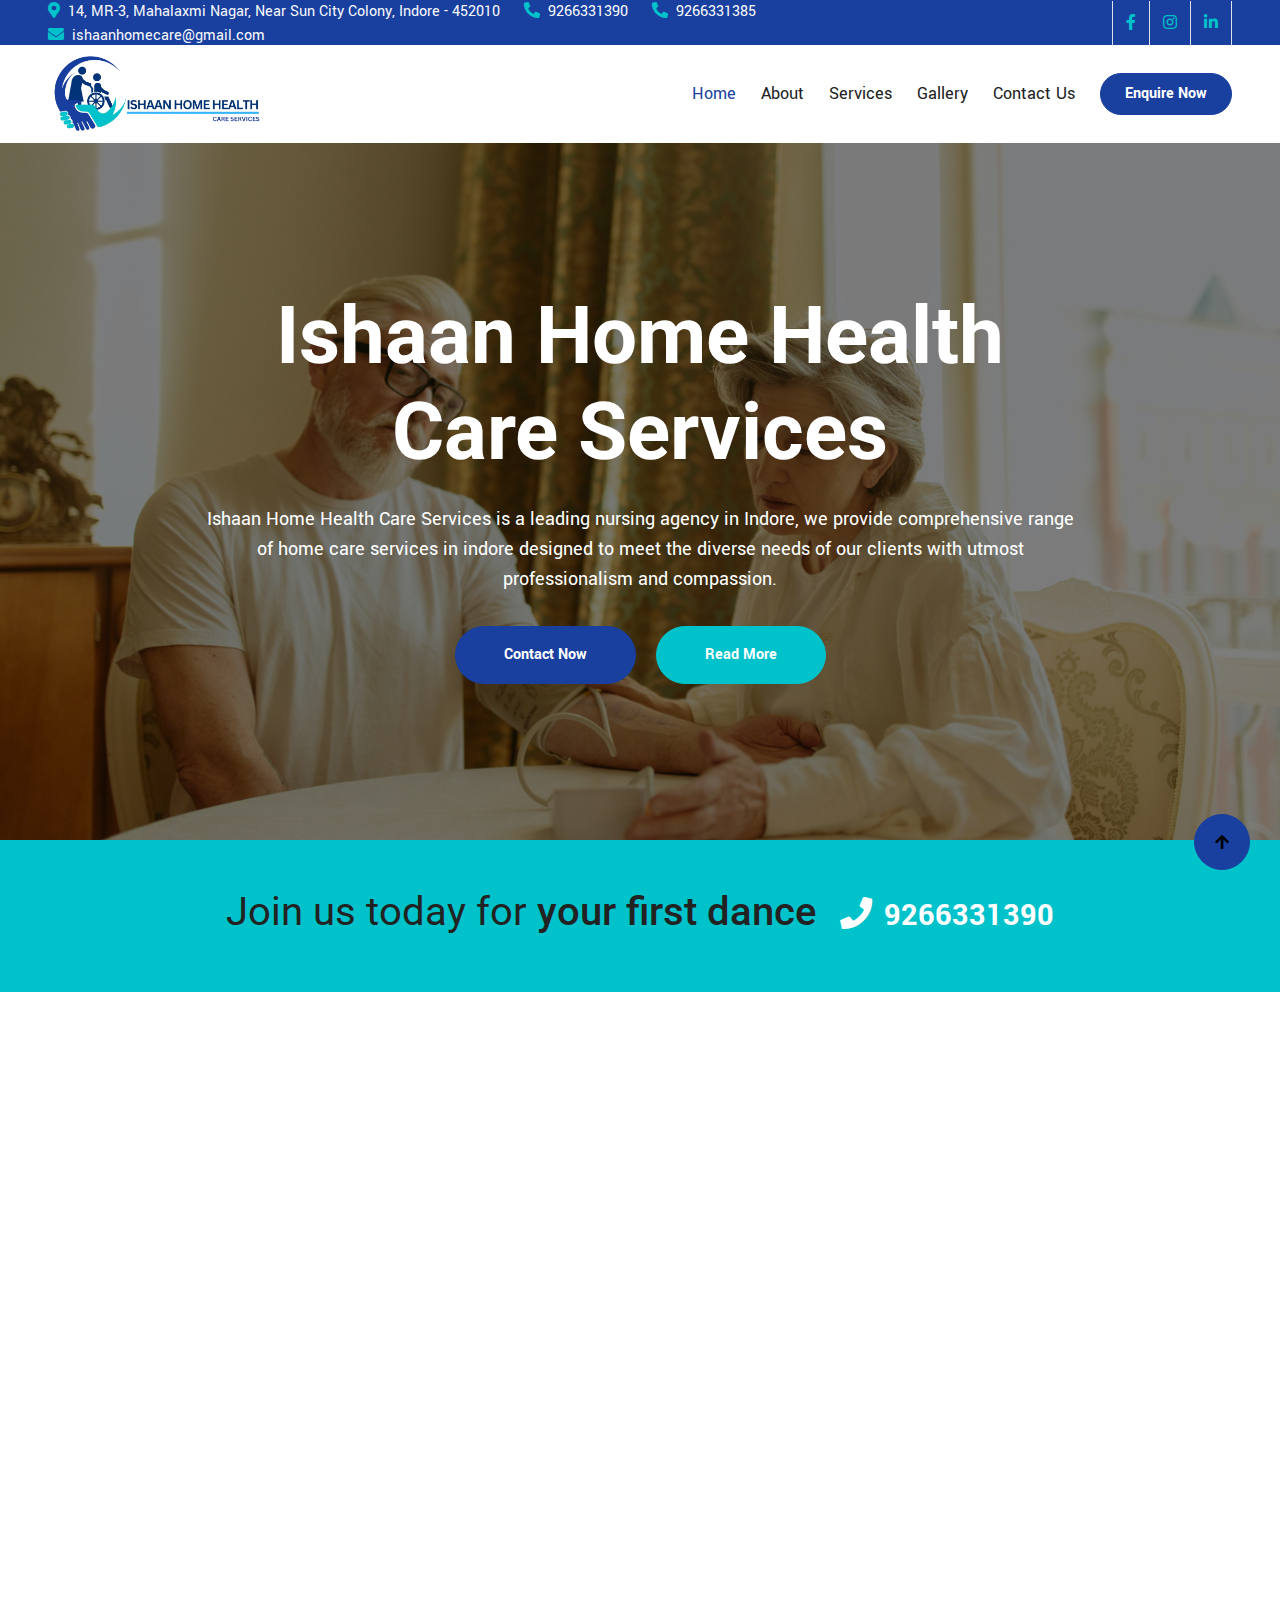
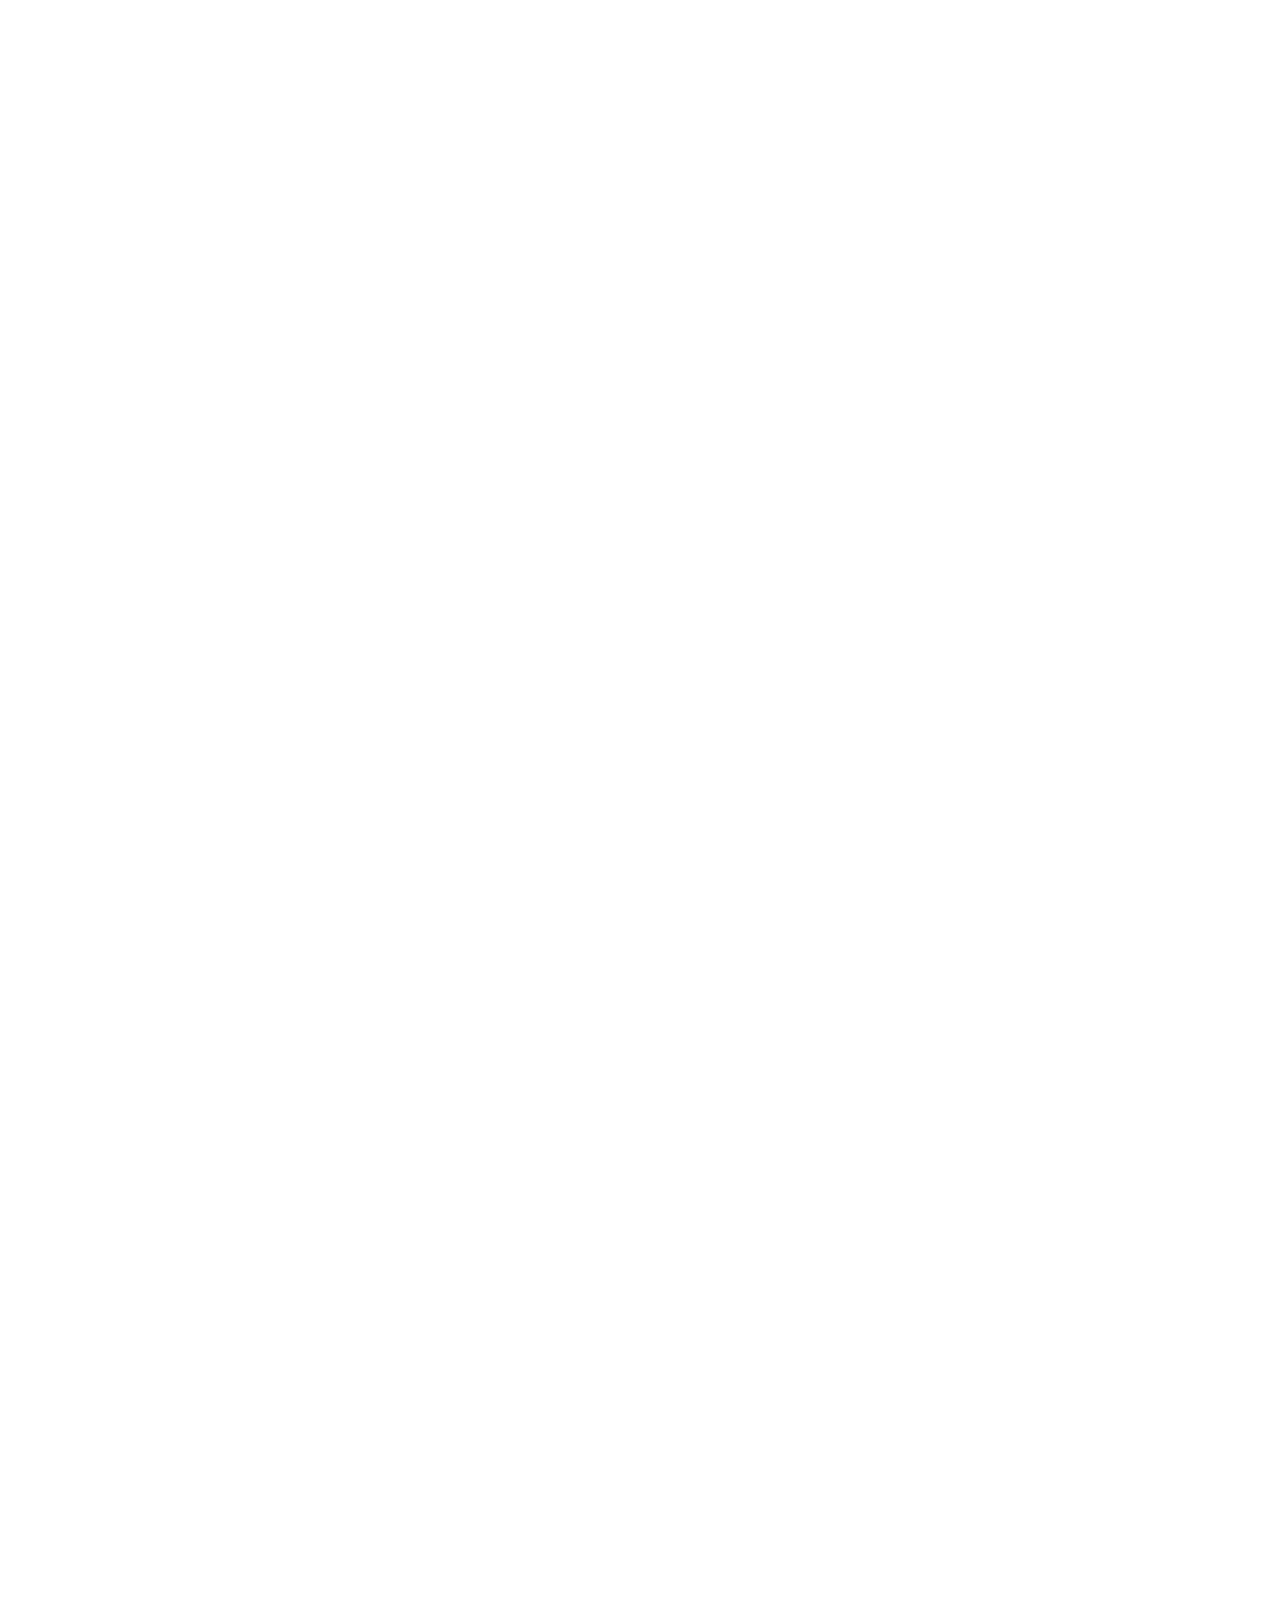
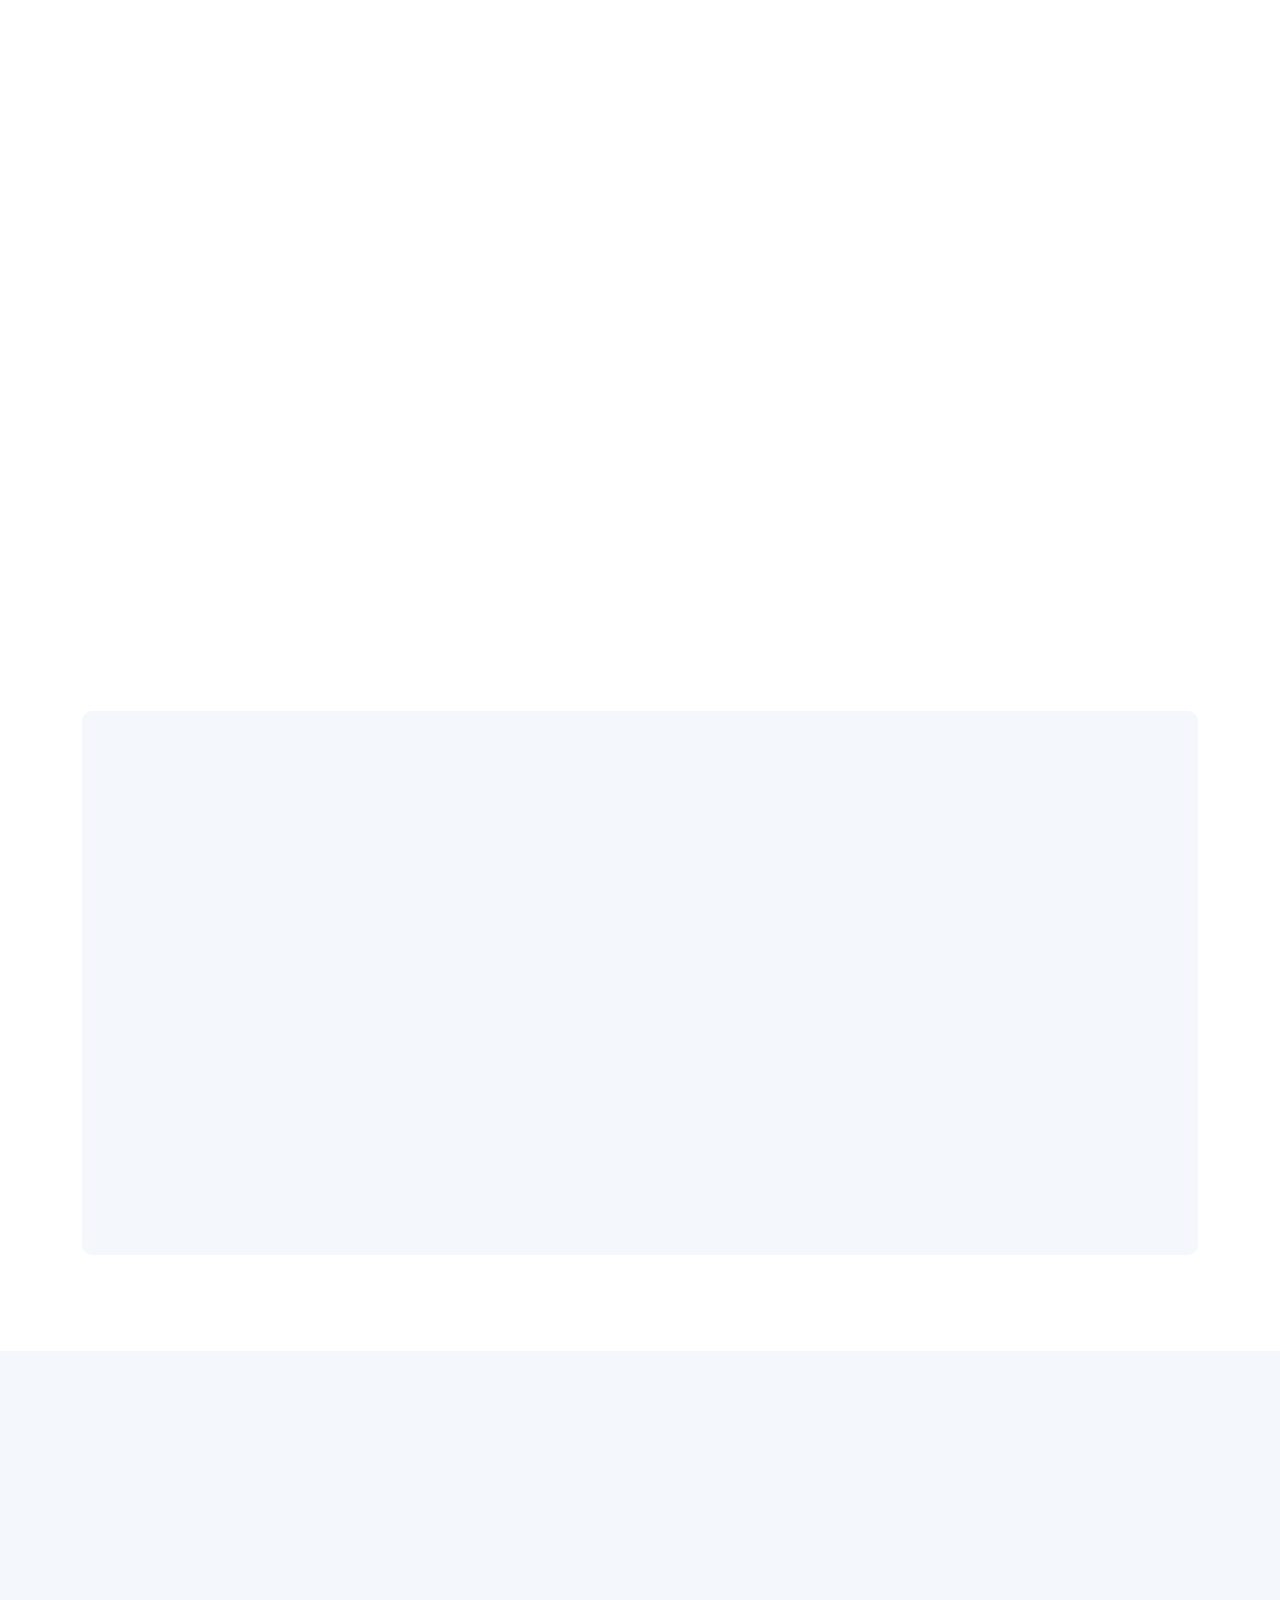
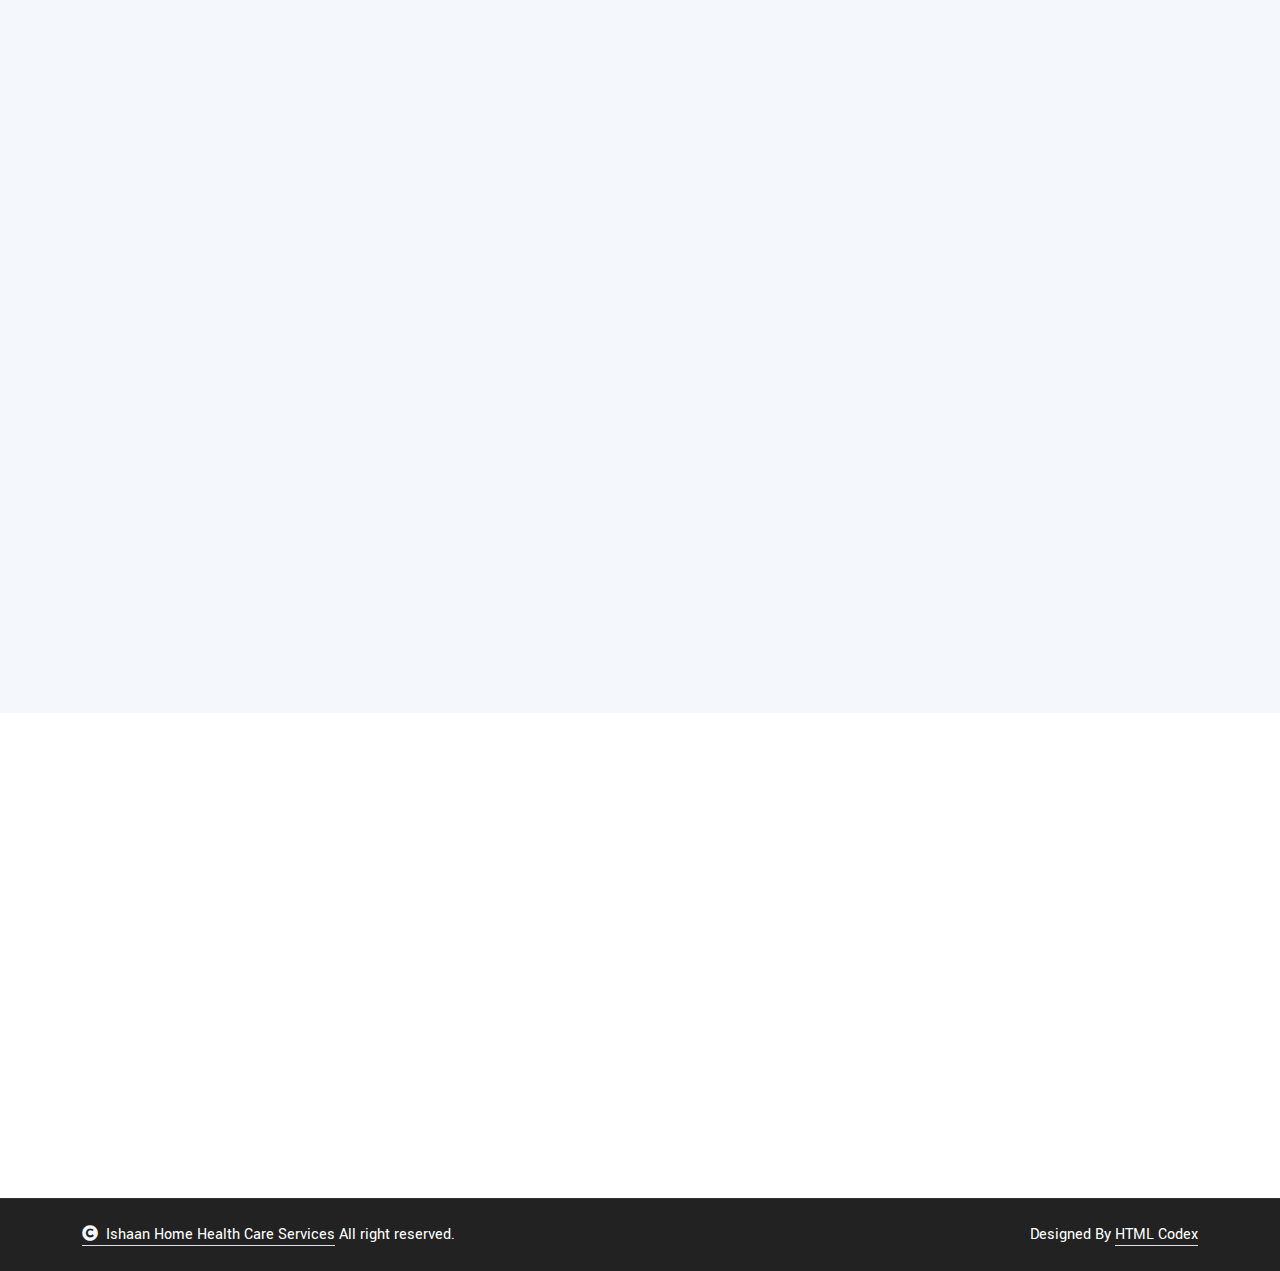
==== commit 81129204: "icons" ====
--- a/index.html
+++ b/index.html
@@ -60,9 +60,6 @@
                     <div class="d-flex justify-content-end">
                         <div class="border-end border-start py-1">
                             <a href="#" class="btn text-secondary"><i class="fab fa-facebook-f"></i></a>
-                        </div>
-                        <div class="border-end py-1">
-                            <a href="#" class="btn text-secondary"><i class="fab fa-twitter"></i></a>
                         </div>
                         <div class="border-end py-1">
                             <a href="#" class="btn text-secondary"><i class="fab fa-instagram"></i></a>
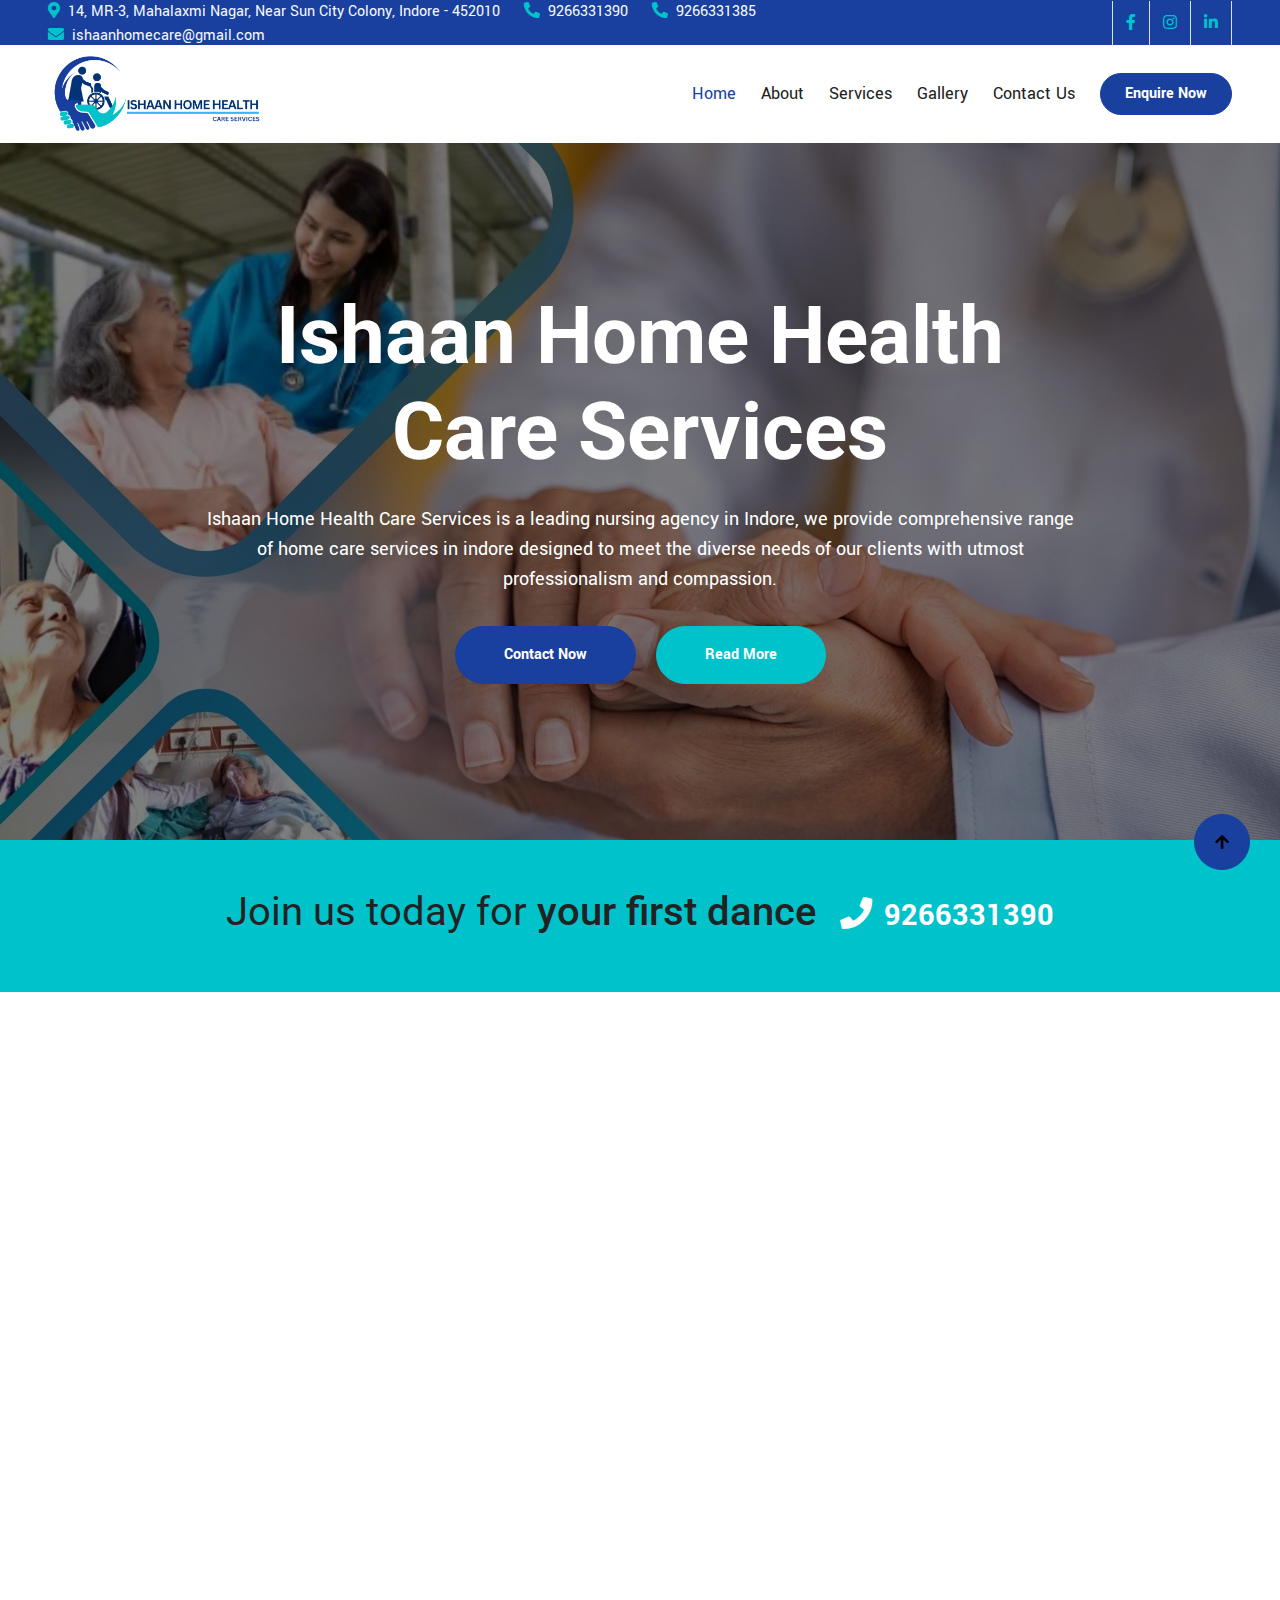
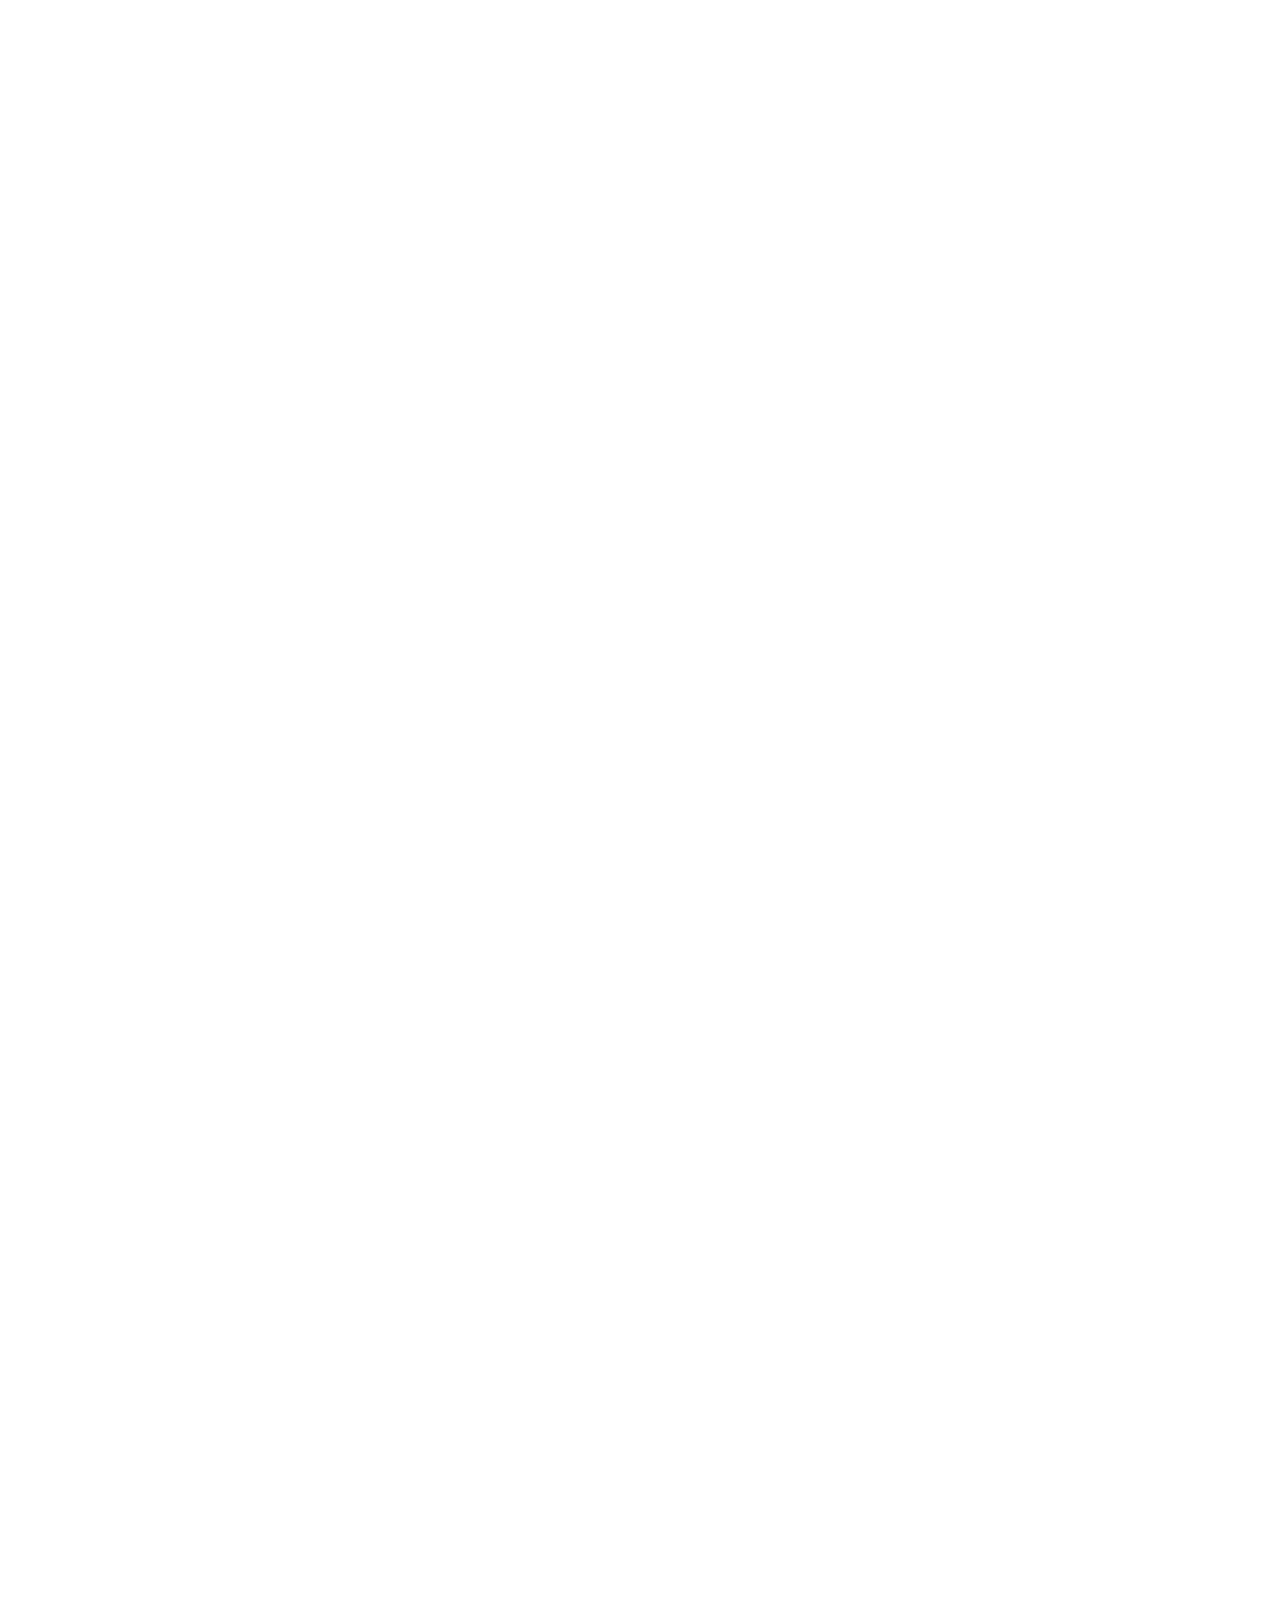
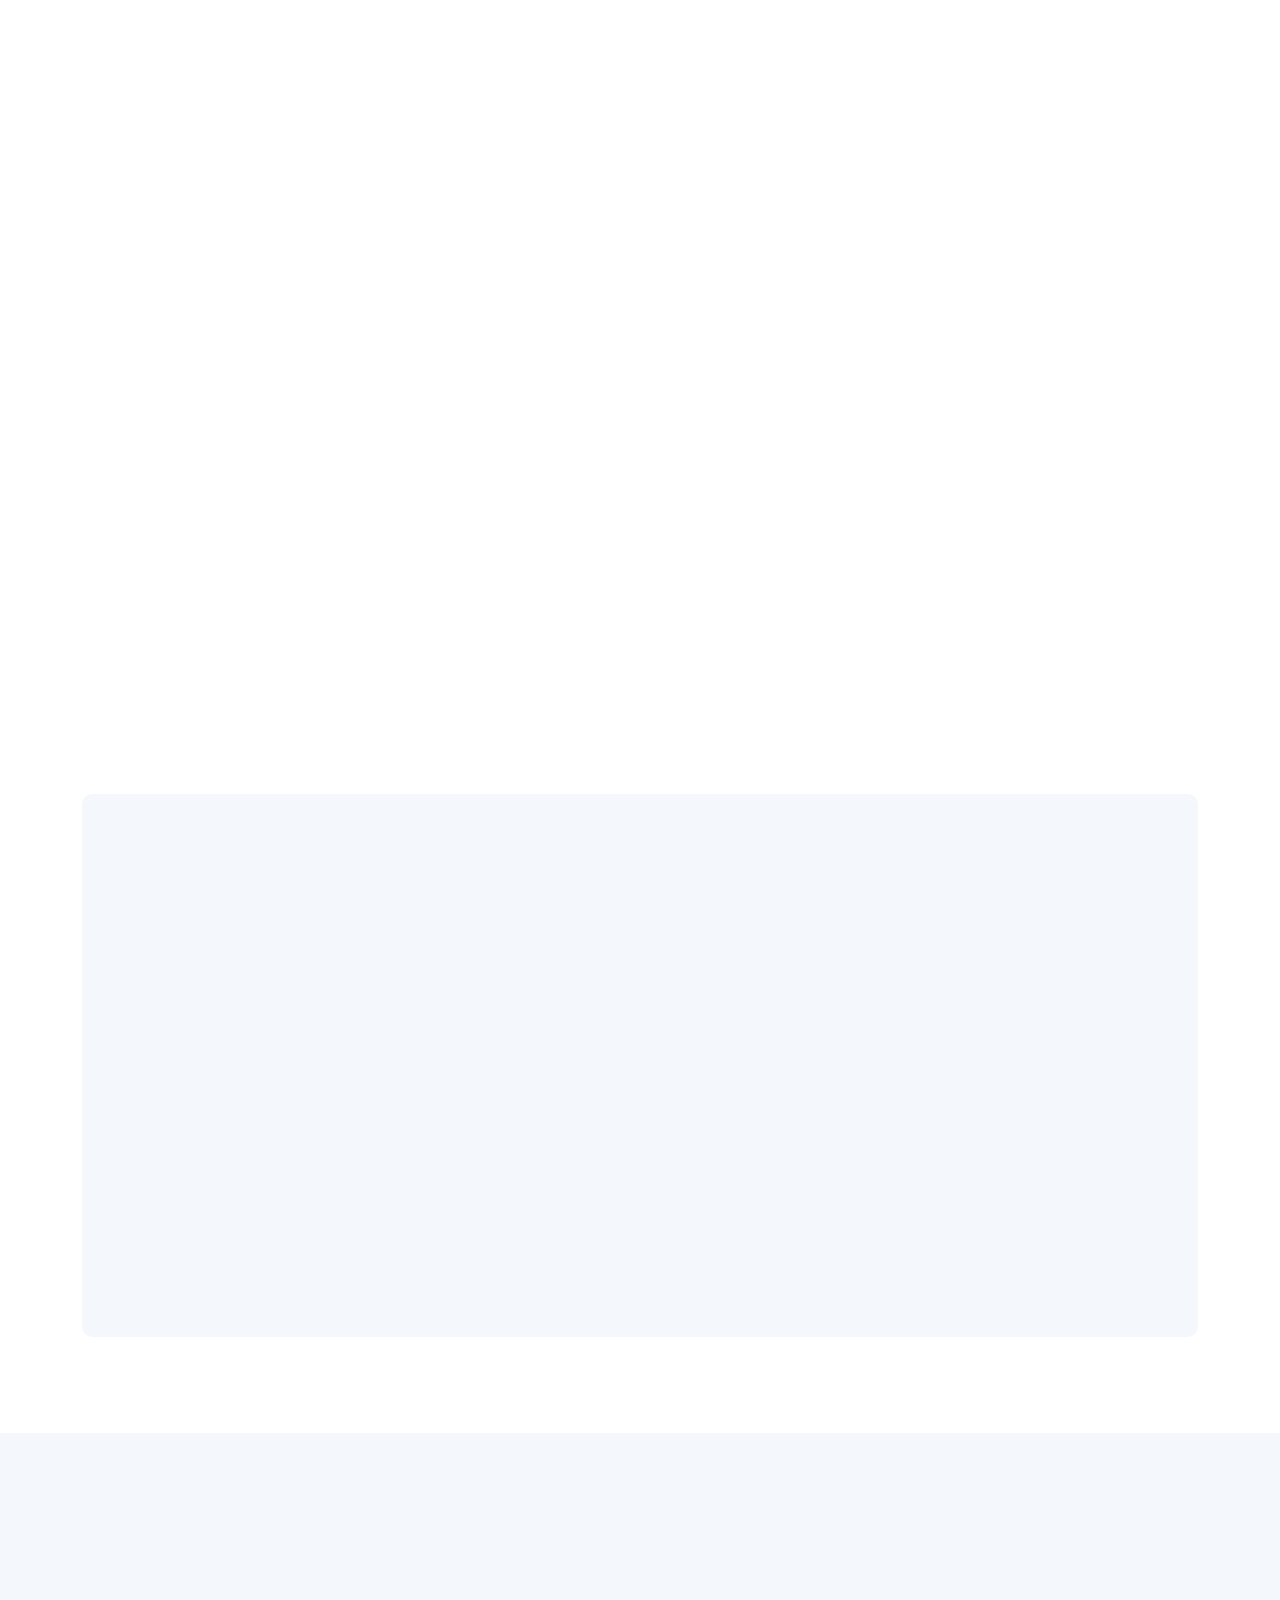
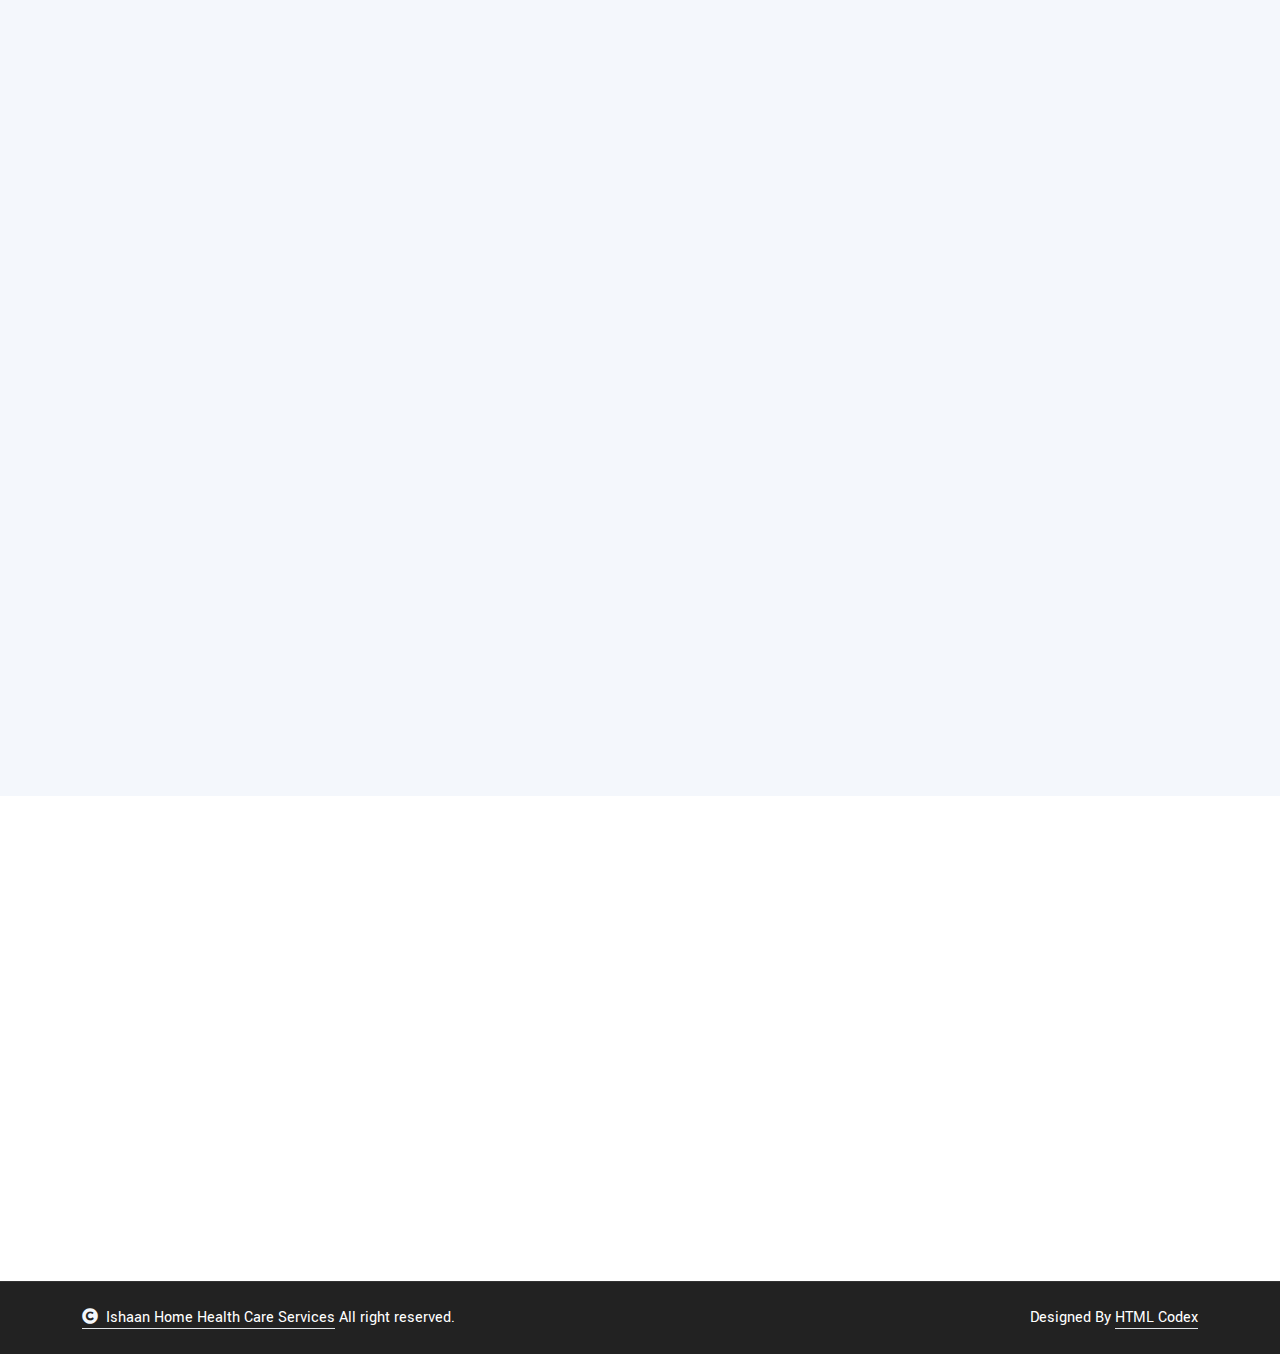
==== commit 1ef124b8: "heavy Changes" ====
--- a/index.html
+++ b/index.html
@@ -102,7 +102,7 @@
         <!-- Carousel Start -->
         <div class="header-carousel owl-carousel">
             <div class="header-carousel-item">
-                <img src="img/counter-bg.jpg" class="img-fluid w-100" alt="Image">
+                <img src="img/Carousel.jpg" class="img-fluid w-100" alt="Image">
                 <div class="carousel-caption">
                     <div class="carousel-caption-content p-3" style="max-width: 900px;">
                         <!-- <h4 class="text-secondary text-uppercase sub-title fw-bold mb-4 wow fadeInUp" data-wow-delay="0.1s" style="letter-spacing: 3px;">Let's Dance</h4> -->
@@ -223,7 +223,7 @@
                     <div class="col-md-6 col-lg-4 col-xl-3 wow fadeInUp" data-wow-delay="0.1s">
                         <div class="event-item rounded">
                             <div class="position-relative">
-                                <img src="img/class-1.jpg" class="img-fluid rounded-top w-100" alt="Image">
+                                <img src="img/Service-01.png" class="img-fluid rounded-top w-100" alt="Image">
                             </div>
                             <div class="border border-top-0 rounded-bottom p-4">
                                 <a href="#" class="h4 mb-3 d-block">Nursing Care</a>
@@ -235,7 +235,7 @@
                     <div class="col-md-6 col-lg-4 col-xl-3 wow fadeInUp" data-wow-delay="0.3s">
                         <div class="event-item rounded">
                             <div class="position-relative">
-                                <img src="img/class-2.jpg" class="img-fluid rounded-top w-100" alt="Image">
+                                <img src="img/Service-02.png" class="img-fluid rounded-top w-100" alt="Image">
                             </div>
                             <div class="border rounded-bottom p-4">
                                 <a href="#" class="h4 mb-3 d-block">Paralysis Care</a>
@@ -247,7 +247,7 @@
                     <div class="col-md-6 col-lg-4 col-xl-3 wow fadeInUp" data-wow-delay="0.5s">
                         <div class="event-item rounded">
                             <div class="position-relative">
-                                <img src="img/class-3.jpg" class="img-fluid rounded-top w-100" alt="Image">
+                                <img src="img/Service-03.png" class="img-fluid rounded-top w-100" alt="Image">
                             </div>
                             <div class="border rounded-bottom p-4">
                                 <a href="#" class="h4 mb-3 d-block">Stroke Care</a>
@@ -259,7 +259,7 @@
                     <div class="col-md-6 col-lg-4 col-xl-3 wow fadeInUp" data-wow-delay="0.7s">
                         <div class="event-item rounded">
                             <div class="position-relative">
-                                <img src="img/class-1.jpg" class="img-fluid rounded-top w-100" alt="Image">
+                                <img src="img/Service-04.jpg" class="img-fluid rounded-top w-100" alt="Image">
                             </div>
                             <div class="border rounded-bottom p-4">
                                 <a href="#" class="h4 mb-3 d-block">Parkinson's Care</a>
@@ -271,7 +271,7 @@
                     <div class="col-md-6 col-lg-4 col-xl-3 wow fadeInUp" data-wow-delay="0.1s">
                         <div class="event-item rounded">
                             <div class="position-relative">
-                                <img src="img/class-2.jpg" class="img-fluid rounded-top w-100" alt="Image">
+                                <img src="img/Service-05.jpg" class="img-fluid rounded-top w-100" alt="Image">
                             </div>
                             <div class="border border-top-0 rounded-bottom p-4">
                                 <a href="#" class="h4 mb-3 d-block">Alzheimer's Care</a>
@@ -283,7 +283,7 @@
                     <div class="col-md-6 col-lg-4 col-xl-3 wow fadeInUp" data-wow-delay="0.3s">
                         <div class="event-item rounded">
                             <div class="position-relative">
-                                <img src="img/class-3.jpg" class="img-fluid rounded-top w-100" alt="Image">
+                                <img src="img/Service-06.jpg" class="img-fluid rounded-top w-100" alt="Image">
                             </div>
                             <div class="border rounded-bottom p-4">
                                 <a href="#" class="h4 mb-3 d-block">Elder/Senior Citizens Caretaker Services</a>
@@ -295,7 +295,7 @@
                     <div class="col-md-6 col-lg-4 col-xl-3 wow fadeInUp" data-wow-delay="0.5s">
                         <div class="event-item rounded">
                             <div class="position-relative">
-                                <img src="img/class-1.jpg" class="img-fluid rounded-top w-100" alt="Image">
+                                <img src="img/Service-07.jpg" class="img-fluid rounded-top w-100" alt="Image">
                             </div>
                             <div class="border rounded-bottom p-4">
                                 <a href="#" class="h4 mb-3 d-block">Baby Care/New Born Care</a>
@@ -307,7 +307,7 @@
                     <div class="col-md-6 col-lg-4 col-xl-3 wow fadeInUp" data-wow-delay="0.7s">
                         <div class="event-item rounded">
                             <div class="position-relative">
-                                <img src="img/class-2.jpg" class="img-fluid rounded-top w-100" alt="Image">
+                                <img src="img/Service-08.jpg" class="img-fluid rounded-top w-100" alt="Image">
                             </div>
                             <div class="border rounded-bottom p-4">
                                 <a href="#" class="h4 mb-3 d-block">Male/Female Nurses</a>
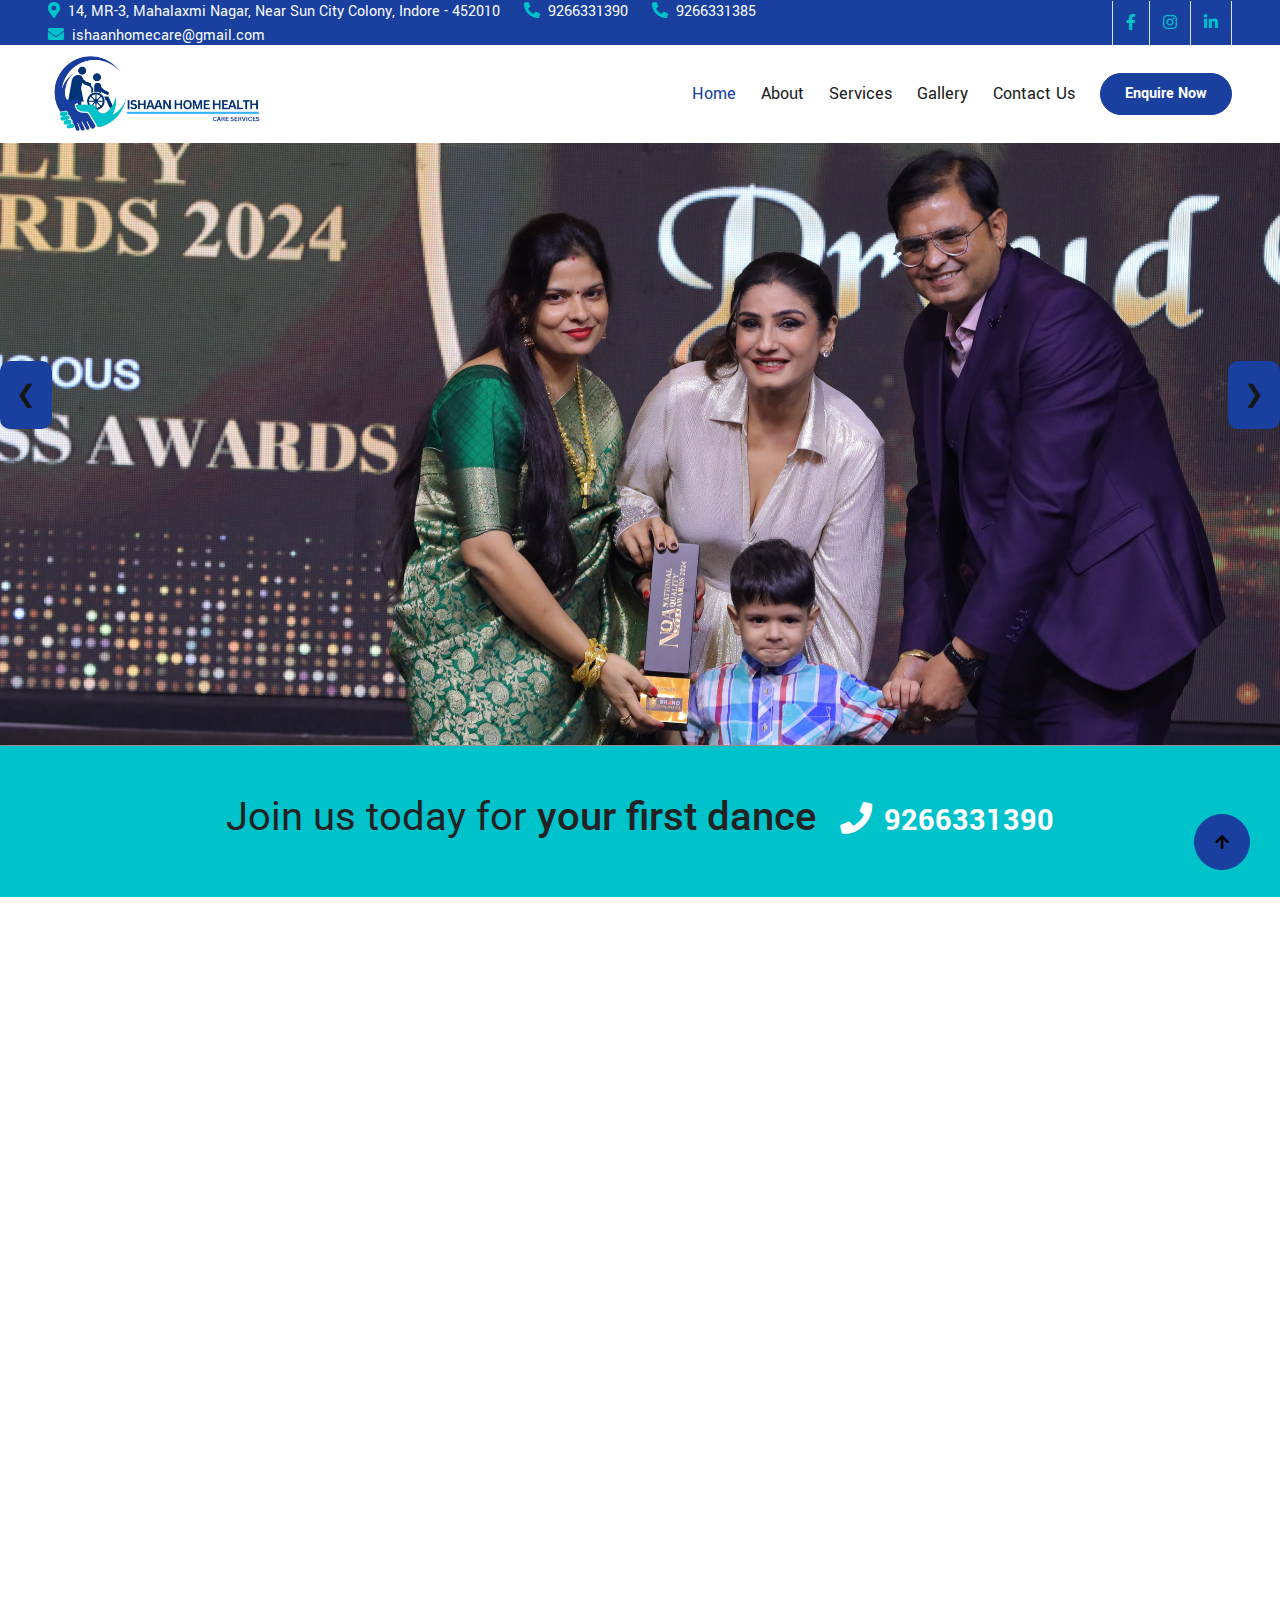
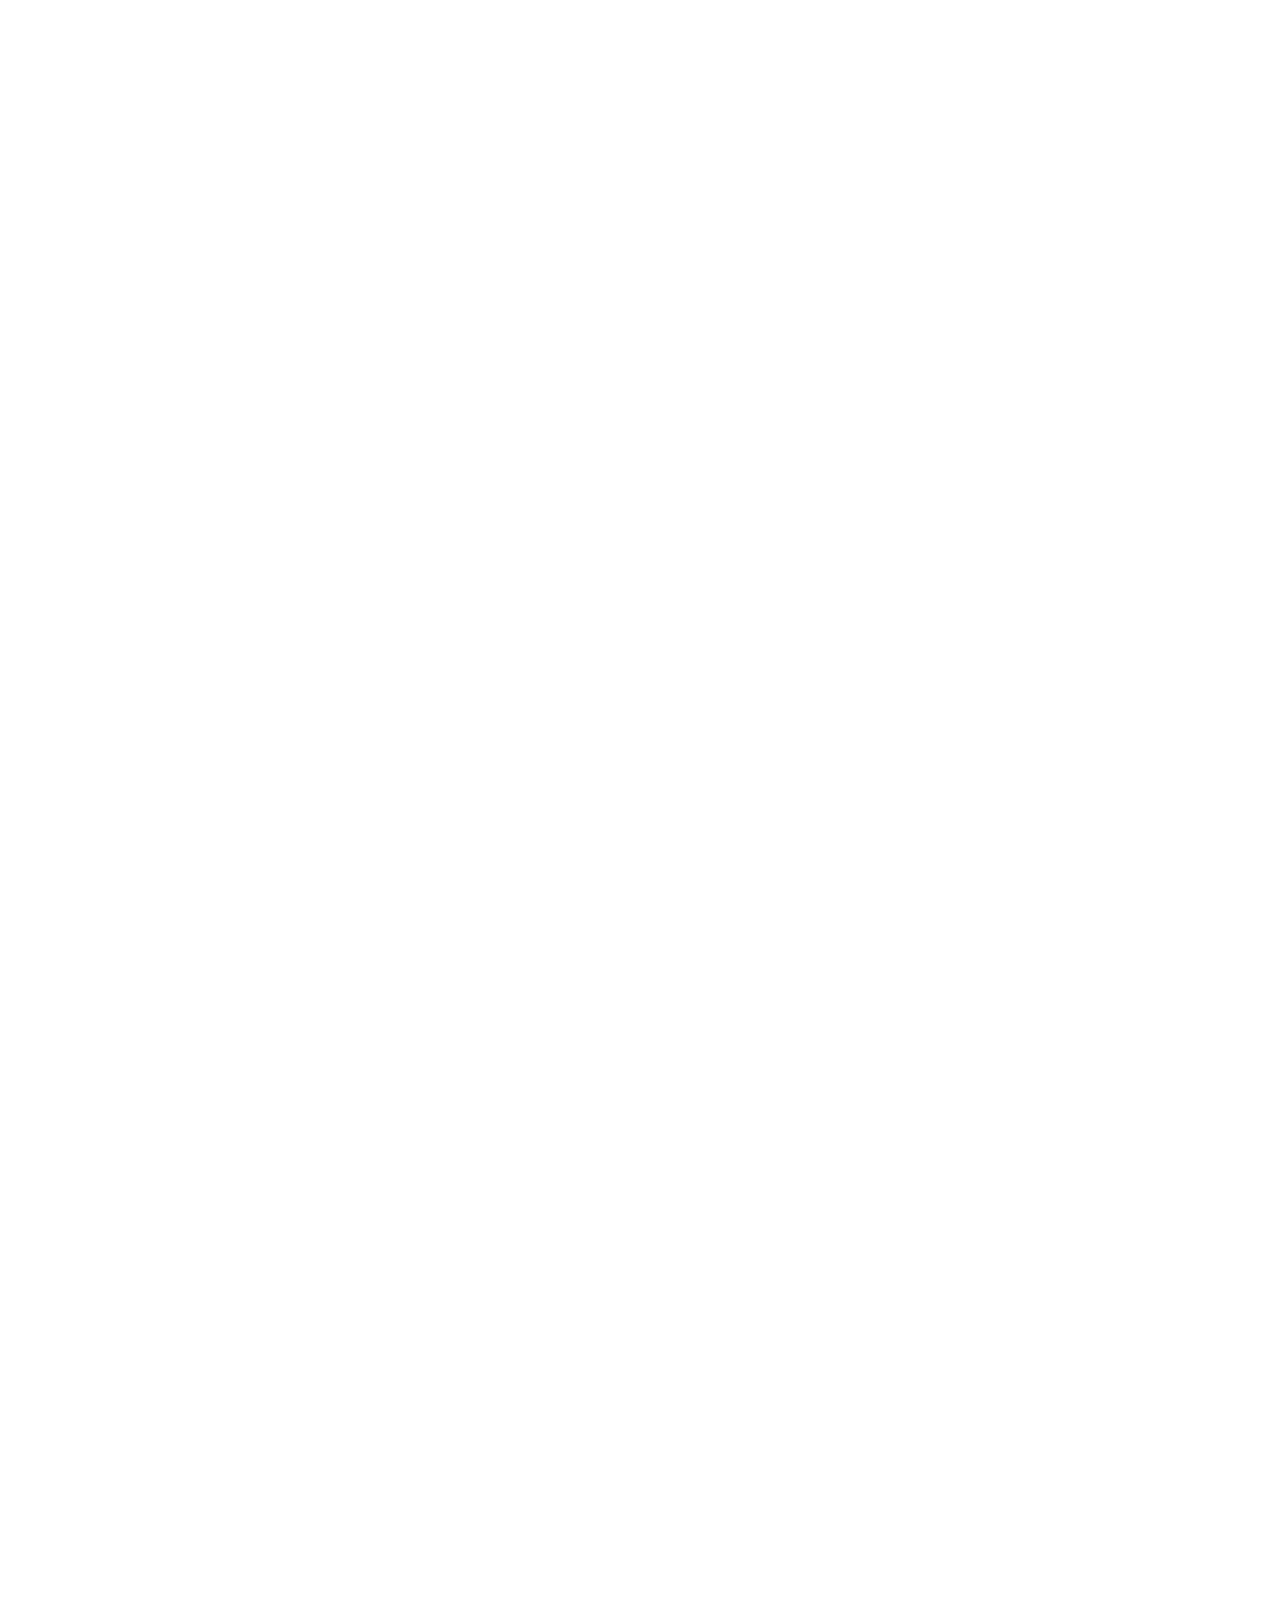
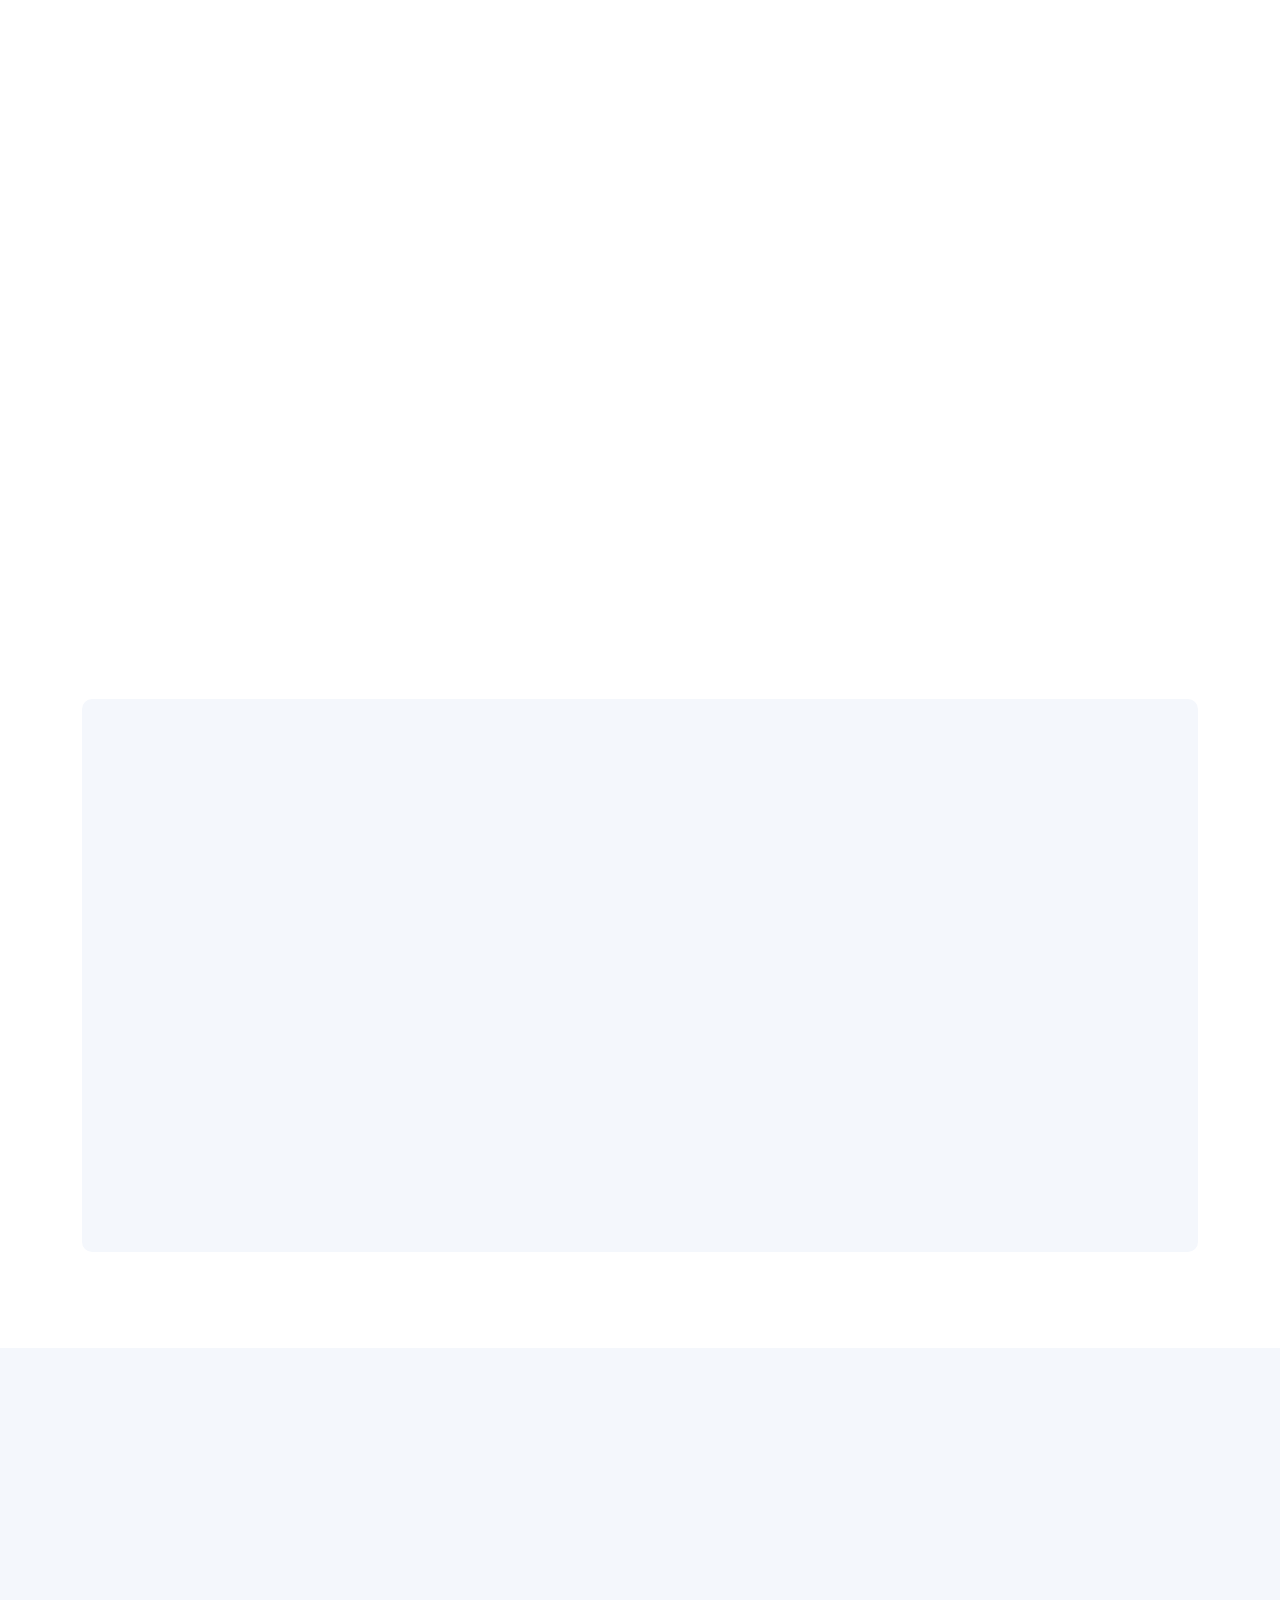
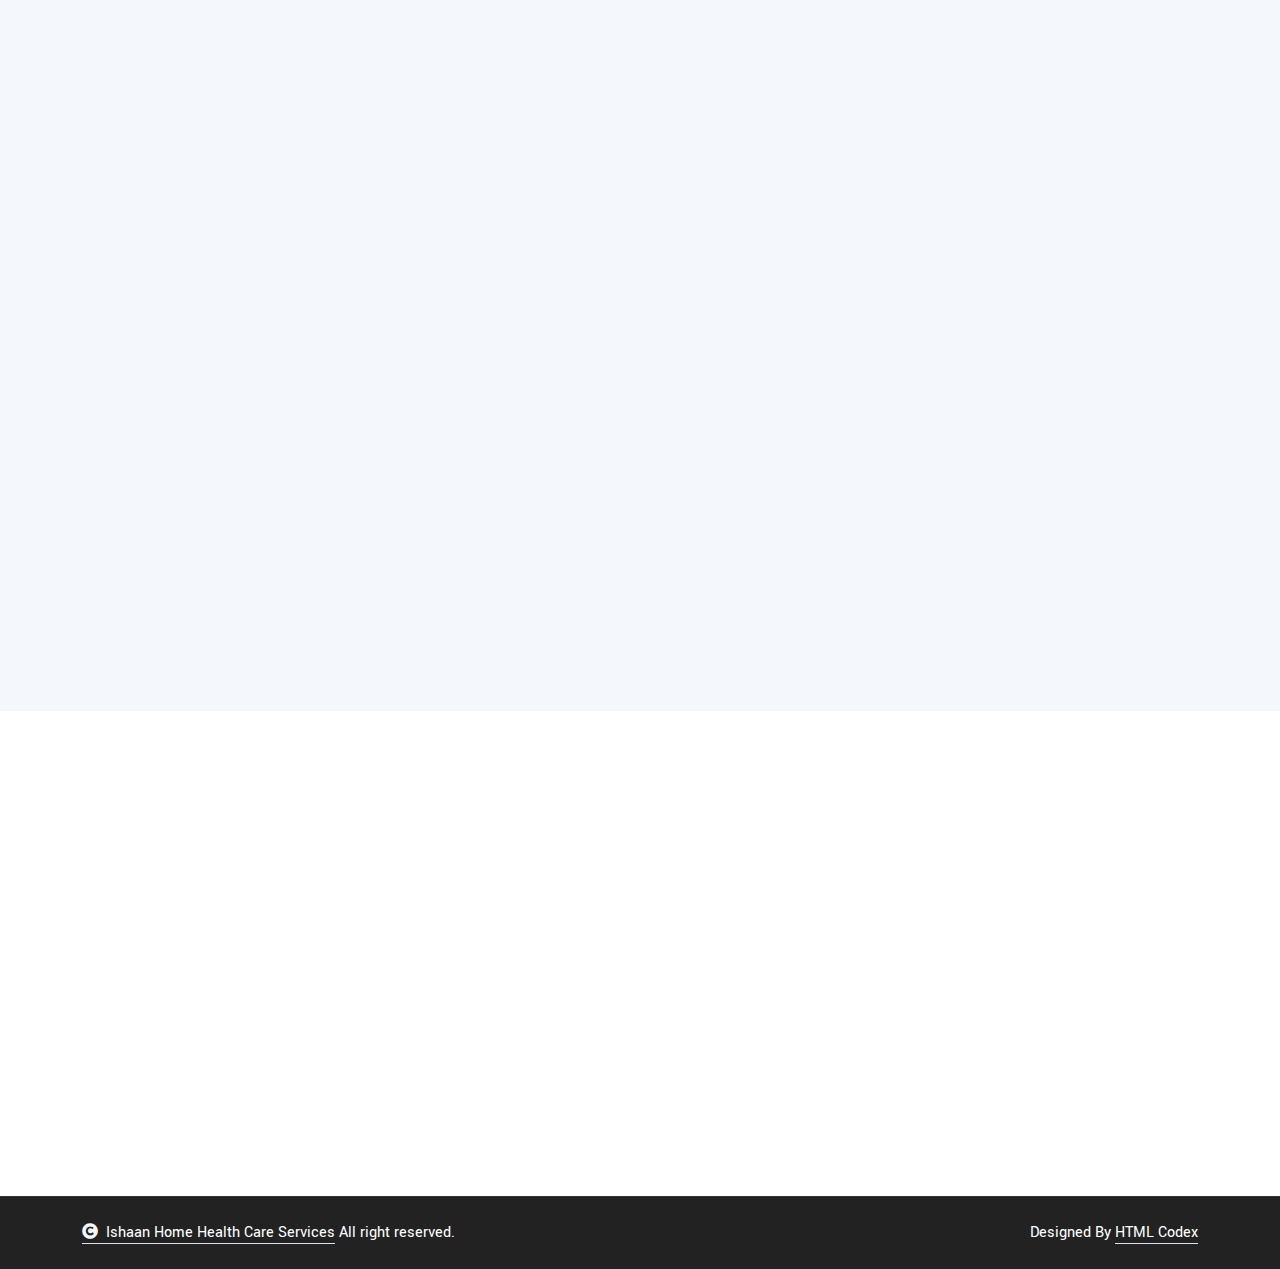
==== commit f3f991c0: "carousel and mainler" ====
--- a/index.html
+++ b/index.html
@@ -16,7 +16,7 @@
         <link rel="preconnect" href="https://fonts.googleapis.com">
         <link rel="preconnect" href="https://fonts.gstatic.com" crossorigin>
         <link href="https://fonts.googleapis.com/css2?family=Roboto:wght@400;500;700&family=Yantramanav:wght@400;500;700&display=swap" rel="stylesheet"> 
-
+        <link href="https://fonts.googleapis.com/css2?family=Bona+Nova+SC:ital,wght@0,400;0,700;1,400&family=DM+Serif+Text:ital@0;1&family=Playfair+Display:ital,wght@0,400..900;1,400..900&display=swap" rel="stylesheet">
         <!-- Icon Font Stylesheet -->
         <link rel="stylesheet" href="https://use.fontawesome.com/releases/v5.15.4/css/all.css"/>
         <link href="https://cdn.jsdelivr.net/npm/bootstrap-icons@1.4.1/font/bootstrap-icons.css" rel="stylesheet">
@@ -59,13 +59,13 @@
                 <div class="col-lg-4 text-center text-lg-end">
                     <div class="d-flex justify-content-end">
                         <div class="border-end border-start py-1">
-                            <a href="#" class="btn text-secondary"><i class="fab fa-facebook-f"></i></a>
+                            <a href="https://www.facebook.com/people/Ishaan-Home-Health-Care-Services/61567114619613/" class="btn text-secondary"><i class="fab fa-facebook-f"></i></a>
                         </div>
                         <div class="border-end py-1">
-                            <a href="#" class="btn text-secondary"><i class="fab fa-instagram"></i></a>
+                            <a href="https://www.instagram.com/ishaanhome.health_care_sarvice/" class="btn text-secondary"><i class="fab fa-instagram"></i></a>
                         </div>
                         <div class="border-end py-1">
-                            <a href="#" class="btn text-secondary"><i class="fab fa-linkedin-in"></i></a>
+                            <a href="https://www.linkedin.com/company/ishaan-home-health-care-services/" class="btn text-secondary"><i class="fab fa-linkedin-in"></i></a>
                         </div>
                     </div>
                 </div>
@@ -100,23 +100,29 @@
 
 
         <!-- Carousel Start -->
-        <div class="header-carousel owl-carousel">
-            <div class="header-carousel-item">
-                <img src="img/Carousel.jpg" class="img-fluid w-100" alt="Image">
-                <div class="carousel-caption">
-                    <div class="carousel-caption-content p-3" style="max-width: 900px;">
-                        <!-- <h4 class="text-secondary text-uppercase sub-title fw-bold mb-4 wow fadeInUp" data-wow-delay="0.1s" style="letter-spacing: 3px;">Let's Dance</h4> -->
-                        <h1 class="display-1 text-capitalize text-white mb-4 wow fadeInUp" data-wow-delay="0.3s">Ishaan Home Health Care Services</h1>
-                        <p class="fs-5 wow fadeInUp" data-wow-delay="0.5s">Ishaan Home Health Care Services is a leading nursing agency in Indore, we provide comprehensive range of home care services in indore designed to meet the diverse needs of our clients with utmost professionalism and compassion.
-                        </p>
-                        <div class="pt-2">
-                            <a class="btn btn-primary rounded-pill text-white py-3 px-5 m-2 wow fadeInLeft" data-wow-delay="0.1s" href="contact.html">Contact Now</a>
-                            <a class="btn btn-secondary rounded-pill text-white py-3 px-5 m-2 wow fadeInRight" data-wow-delay="0.3s" href="about.html">Read More</a>
-                        </div>
-                    </div>
-                </div>
-            </div>
-        </div>
+        <div class="slider-container">
+            <div class="slider">
+              <div class="slide">
+                <img src="img/1.png" alt="Image 1">
+              </div>
+              <div class="slide">
+                <img src="img/2.png" alt="Image 2">
+              </div>
+              <div class="slide">
+                <img src="img/3.png" alt="Image 3">
+              </div>
+              <div class="slide">
+                <img src="img/4.png" alt="Image 1">
+              </div>
+              <div class="slide">
+                <img src="img/5.png" alt="Image 2">
+              </div>
+              <!-- Add more slides as needed -->
+            </div>
+          
+            <a class="prev bg-primary rounded" onclick="moveSlide(-1)">&#10094;</a>
+            <a class="next bg-primary rounded" onclick="moveSlide(1)">&#10095;</a>
+          </div>
         <!-- Carousel End -->
 
         <!-- Banner Start -->
@@ -136,7 +142,7 @@
                 <div class="row g-5 align-items-center">
                     <div class="col-lg-5 wow fadeInLeft" data-wow-delay="0.1s">
                         <div class="border bg-secondary rounded">
-                            <img src="img/about-2.jpg" class="img-fluid w-100 rounded" alt="Image">
+                            <img src="img/about.1.jpg" class="img-fluid w-100 rounded" alt="Image">
                         </div>
                     </div>
                     <div class="col-lg-7 wow fadeInRight" data-wow-delay="0.3s">
@@ -390,9 +396,9 @@
                             </div>
                             <div class="d-flex align-items-center">
                                 <div class="d-flex">
-                                    <a class="btn btn-lg-square btn-primary rounded-circle me-2" href=""><i class="fab fa-facebook-f"></i></a>
-                                    <a class="btn btn-lg-square btn-primary rounded-circle mx-2" href=""><i class="fab fa-instagram"></i></a>
-                                    <a class="btn btn-lg-square btn-primary rounded-circle mx-2" href=""><i class="fab fa-linkedin-in"></i></a>
+                                    <a class="btn btn-lg-square btn-primary rounded-circle me-2" href="https://www.facebook.com/people/Ishaan-Home-Health-Care-Services/61567114619613/"><i class="fab fa-facebook-f"></i></a>
+                                    <a class="btn btn-lg-square btn-primary rounded-circle mx-2" href="https://www.instagram.com/ishaanhome.health_care_sarvice/"><i class="fab fa-instagram"></i></a>
+                                    <a class="btn btn-lg-square btn-primary rounded-circle mx-2" href="https://www.linkedin.com/company/ishaan-home-health-care-services/"><i class="fab fa-linkedin-in"></i></a>
                                 </div>
                             </div>
                         </div>
@@ -478,9 +484,9 @@
                                 <h4 class="text-white mb-4">About US</h4>
                                 <p class="text-white mb-3">Ishaan Home Health Care Services is a leading nursing agency in Indore, we provide comprehensive range of home care services in indore designed to meet the diverse needs of our clients with utmost professionalism and compassion.</p>
                                 <div class="d-flex">
-                                    <a class="btn btn-lg-square btn-dark rounded-circle me-2" href=""><i class="fab fa-facebook-f white-icon"></i></a>
-                                    <a class="btn btn-lg-square btn-dark  rounded-circle mx-2" href=""><i class="fab fa-instagram white-icon"></i></a>
-                                    <a class="btn btn-lg-square btn-dark  rounded-circle mx-2" href=""><i class="fab fa-linkedin-in white-icon"></i></a>
+                                    <a class="btn btn-lg-square btn-dark rounded-circle me-2" href="https://www.facebook.com/people/Ishaan-Home-Health-Care-Services/61567114619613/"><i class="fab fa-facebook-f white-icon"></i></a>
+                                    <a class="btn btn-lg-square btn-dark  rounded-circle mx-2" href="https://www.instagram.com/ishaanhome.health_care_sarvice/"><i class="fab fa-instagram white-icon"></i></a>
+                                    <a class="btn btn-lg-square btn-dark  rounded-circle mx-2" href="https://www.linkedin.com/company/ishaan-home-health-care-services/"><i class="fab fa-linkedin-in white-icon"></i></a>
                                 </div>
                             </div>
                         </div>
--- a/css/style.css
+++ b/css/style.css
@@ -1,3 +1,9 @@
+.dm-serif-text-regular {
+    font-family: "DM Serif Text", serif;
+    font-weight: 400;
+    font-style: normal;
+  }
+
 /*** Spinner Start ***/
 /*** Spinner ***/
 #spinner {
@@ -252,114 +258,182 @@
 }
 
 /*** Carousel Hero Header Start ***/
-.header-carousel {
-    position: relative; 
-}
-
-.header-carousel .owl-nav .owl-prev {
-    position: absolute;
-    width: 60px;
-    height: 60px;
-    top: 50%;
-    left: 20px;
-    transform: translateY(-50%);
-    border-radius: 60px;
-    background: var(--bs-primary);
-    color: var(--bs-white);
-    font-size: 26px;
-    display: flex;
-    align-items: center;
-    justify-content: center;
-    transition: 0.5s;
-}
-
-.header-carousel .owl-nav .owl-next {
-    position: absolute;
-    width: 60px;
-    height: 60px;
-    top: 50%;
-    right: 20px;
-    transform: translateY(-50%);
-    border-radius: 60px;
-    background: var(--bs-primary);
-    color: var(--bs-white);
-    font-size: 26px;
-    display: flex;
-    align-items: center;
-    justify-content: center;
-    transition: 0.5s;
-}
-
-.header-carousel .owl-nav .owl-prev,
-.header-carousel .owl-nav .owl-next {
-    transition: 0.5s;
-}
-
-.header-carousel .owl-nav .owl-prev:hover,
-.header-carousel .owl-nav .owl-next:hover {
-    box-shadow: inset 100px 0 0 0 var(--bs-light) !important;
-    color: var(--bs-primary) !important;
-}
-
-@media (max-width: 576px) {
-    .header-carousel .owl-nav .owl-prev,
-    .header-carousel .owl-nav .owl-next {
-        top: 630px;
-        transition: 0.5s;
-    }
-
-    .header-carousel .header-carousel-item .carousel-caption .carousel-caption-content {
-        width: 95% !important;
-    }
- 
-}
-
-.header-carousel .header-carousel-item,
-.header-carousel .header-carousel-item img {
+.slider-container {
     position: relative;
     width: 100%;
     height: 700px;
-    margin-top: 95px;
-    display: block;
-    object-fit: cover;
-    transition: 0.5s;
-
-}
-
-@media (max-width: 992px) {
-    .header-carousel .header-carousel-item,
-    .header-carousel .header-carousel-item img {
-        margin-top: 0;
-        transition: 0.5s;
-    }
-
-}
-
-@media (min-width: 992px) {
-    .header-carousel .owl-nav .owl-prev,
-    .header-carousel .owl-nav .owl-next {
-        margin-top: 50px;
-    }
-}
-
-.header-carousel .header-carousel-item .carousel-caption {
+    margin: 0 auto;
+    overflow: hidden;
+    box-shadow: 1px 1px 1px rgb(145, 145, 145);
+  }
+  
+  .slider {
+    display: flex;
     width: 100%;
     height: 100%;
-    position: absolute;
-    top: 0;
+    transition: transform 0.5s ease-in-out;
+  }
+  
+  .slide {
+    min-width: 100%;
+    height: 100%;
+    position: relative;
+  }
+  
+  .slide img {
+    width: 100%;
+    height: 100%;
+    object-fit: cover;
+  }
+  
+  .mini-form {
+    width: 300px;
+    height: 400px;
+    position: absolute;
+    top: 10%;
+    left: 5%;
+    background-color: blue;
+    padding: 20px;
+    border-radius: 5px;
+  }
+  .mini-form input, .mini-form button{
+    width: 100%;
+      margin-bottom: 10px;
+      padding: 10px;
+      font-size: 16px;
+      border: 1px solid #ccc;
+      border-radius: 5px;
+      
+  }
+  .enquiry-form h1{
+    font-size: 24px;
+    text-align: center;
+    font-family: sans-serif;
+    color: solid rgb(255, 255, 255);
+  }
+  .mini-form h1, label{
+    color:white;
+  }
+  .enquiry-form button {
+      width: 100%;
+      margin-top: 10px;
+      margin-bottom: 10px;
+      padding: 10px;
+      font-size: 16px;
+      border: 1px solid #ccc;
+      border-radius: 5px;
+      text-align: center;
+  }
+  
+  .enquiry-form button {
+      background-color: #00ccff;
+      color: white;
+      border: none;
+      cursor: pointer;
+  }
+  
+  .enquiry-form button:hover {
+      background-color: #0056b3;
+  }
+  
+  .prev, .next {
+    position: absolute;
+    top: 50%;
+    transform: translateY(-50%);
+    color: rgb(22, 22, 22);
+    padding: 16px;
+    cursor: pointer;
+    font-size: 24px;
+    border: none;
+  }
+  
+  .prev {
     left: 0;
-    padding: 100px 0;
+  }
+  
+  .next {
+    right: 0;
+  }
+  
+  /*froms*/
+  .form-error-message {
+      color: red;
+      margin-top: 4px;
+      margin-bottom: px;
+      font-weight: bold;
+      text-align: center;
+      font-size: 12px;
+  }
+  
+  /*cards services*/
+  .card-container {
     display: flex;
-    align-items: center;
-    justify-content: center;
-    background: rgba(0, 0, 0, .5);
-}
-
-.header-carousel .header-carousel-item .carousel-caption .carousel-caption-content {
-    position: relative;
-    width: 75%;
-    
-}
+    flex-wrap: wrap;
+    justify-content: space-around;
+    margin: 0 auto;
+    max-width: 1200px; /* Adjust based on your design requirements */
+  }
+  
+  .service-card {
+    width: calc(33.333% - 20px); /* Subtracting some space for margin */
+    box-shadow: 0 4px 8px rgba(0, 0, 0, 0.1);
+    margin: 10px;
+    text-align: center;
+    font-family: Arial, sans-serif;
+    display: flex;
+    flex-direction: column;
+    border-radius: 4px;
+  }
+  
+  .service-card img {
+    border-top-right-radius: 4px;
+    border-top-left-radius: 4px;
+    width: 100%;
+    height: auto;
+  }
+  
+  .card-content {
+    padding: 16px;
+  }
+  
+  .card-content h3 {
+    color: #333;
+    font-size: 18px;
+  }
+  
+  .card-content p {
+    color: #666;
+    font-size: 14px;
+    line-height: 1.5;
+    flex-grow: 1; /* Ensures the buttons align at the bottom */
+  }
+  
+  button {
+    background-color: #007BFF;
+    color: white;
+    border: none;
+    padding: 10px 20px;
+    margin-top: 10px;
+    cursor: pointer;
+    border-radius: 5px;
+    align-self: center;
+  }
+  
+  button:hover {
+    background-color: #0056b3;
+  }
+  
+  @media (max-width: 768px) {
+    .service-card {
+        width: calc(50% - 20px); /* Two cards per row on smaller screens */
+    }
+  }
+  
+  @media (max-width: 480px) {
+    .service-card {
+        width: calc(100% - 20px); /* Full width for very small screens */
+    }
+  }
 /*** Carousel Hero Header End ***/
 
 
@@ -637,7 +711,6 @@
     left: 0;
     width: 100%;
     height: 100%;
-    background: rgba(0, 0, 0, .5);
     transition: 0.5s;
     z-index: 2;
 }
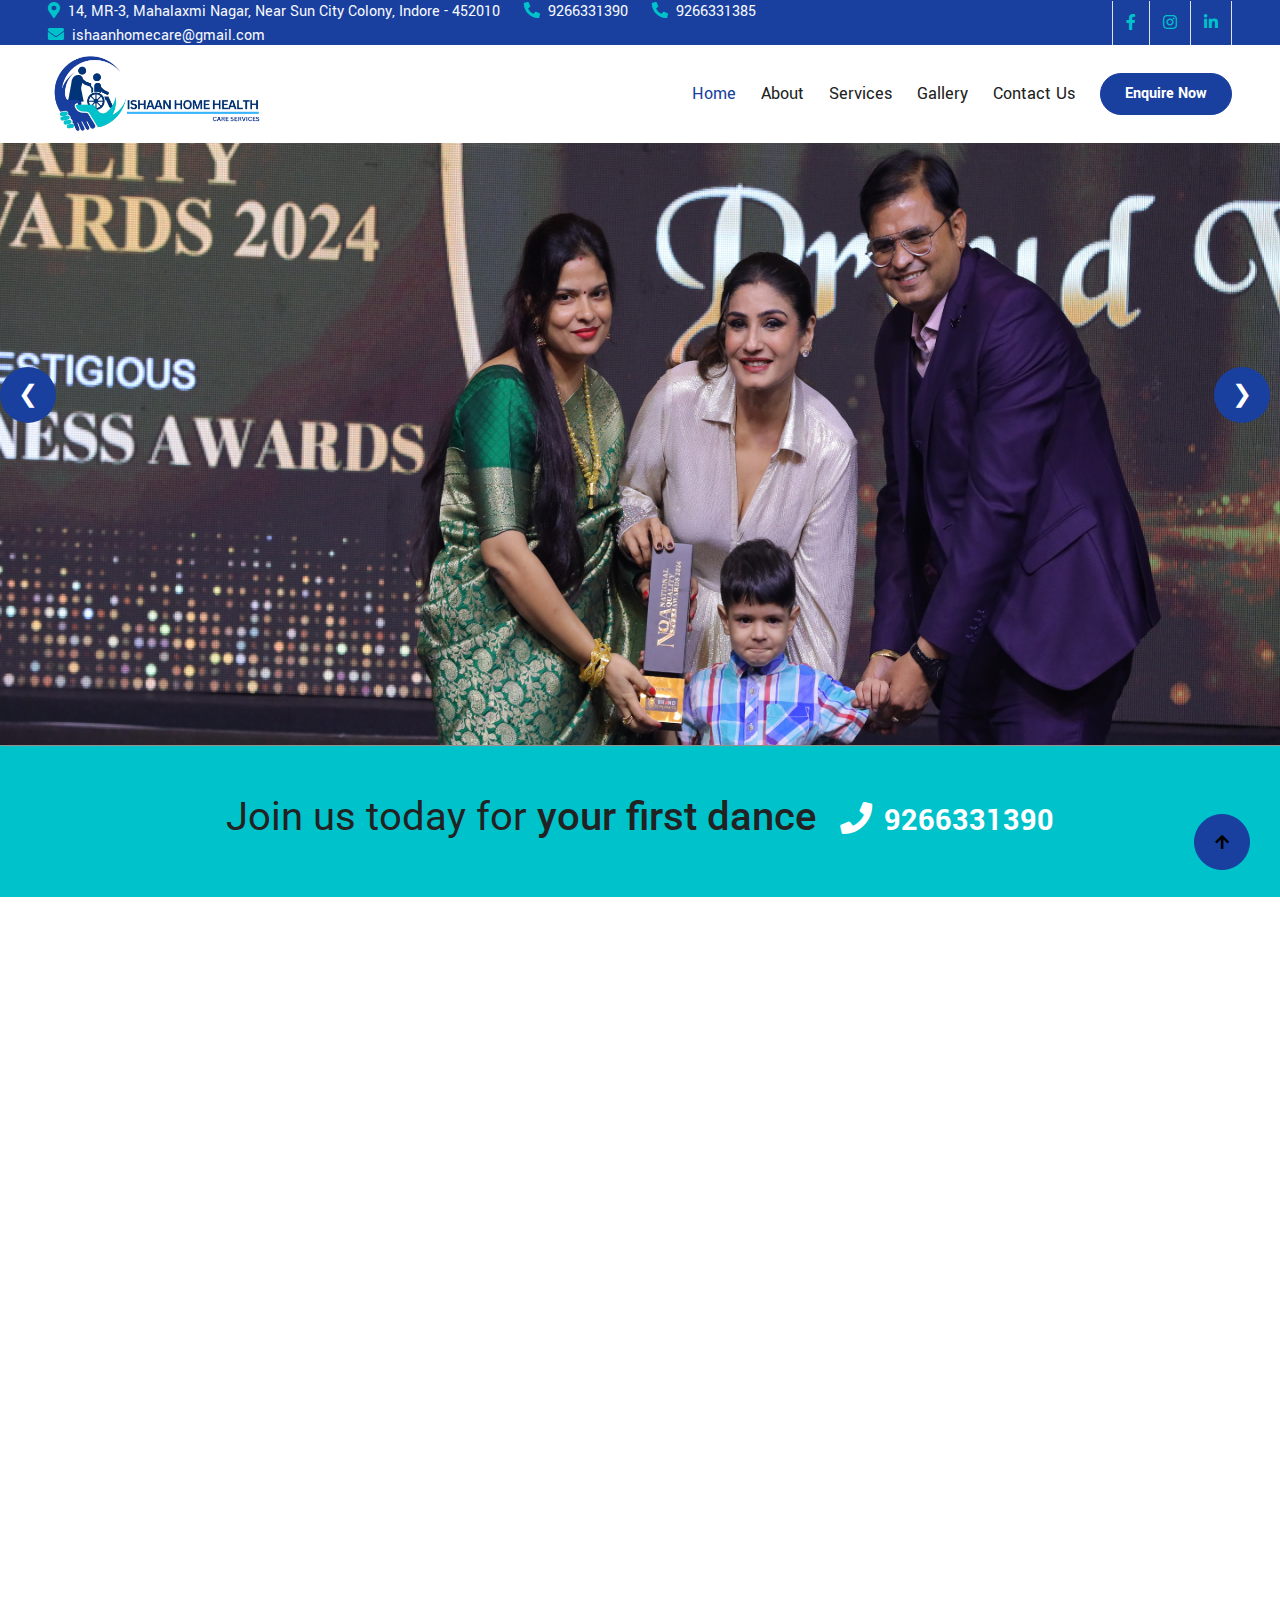
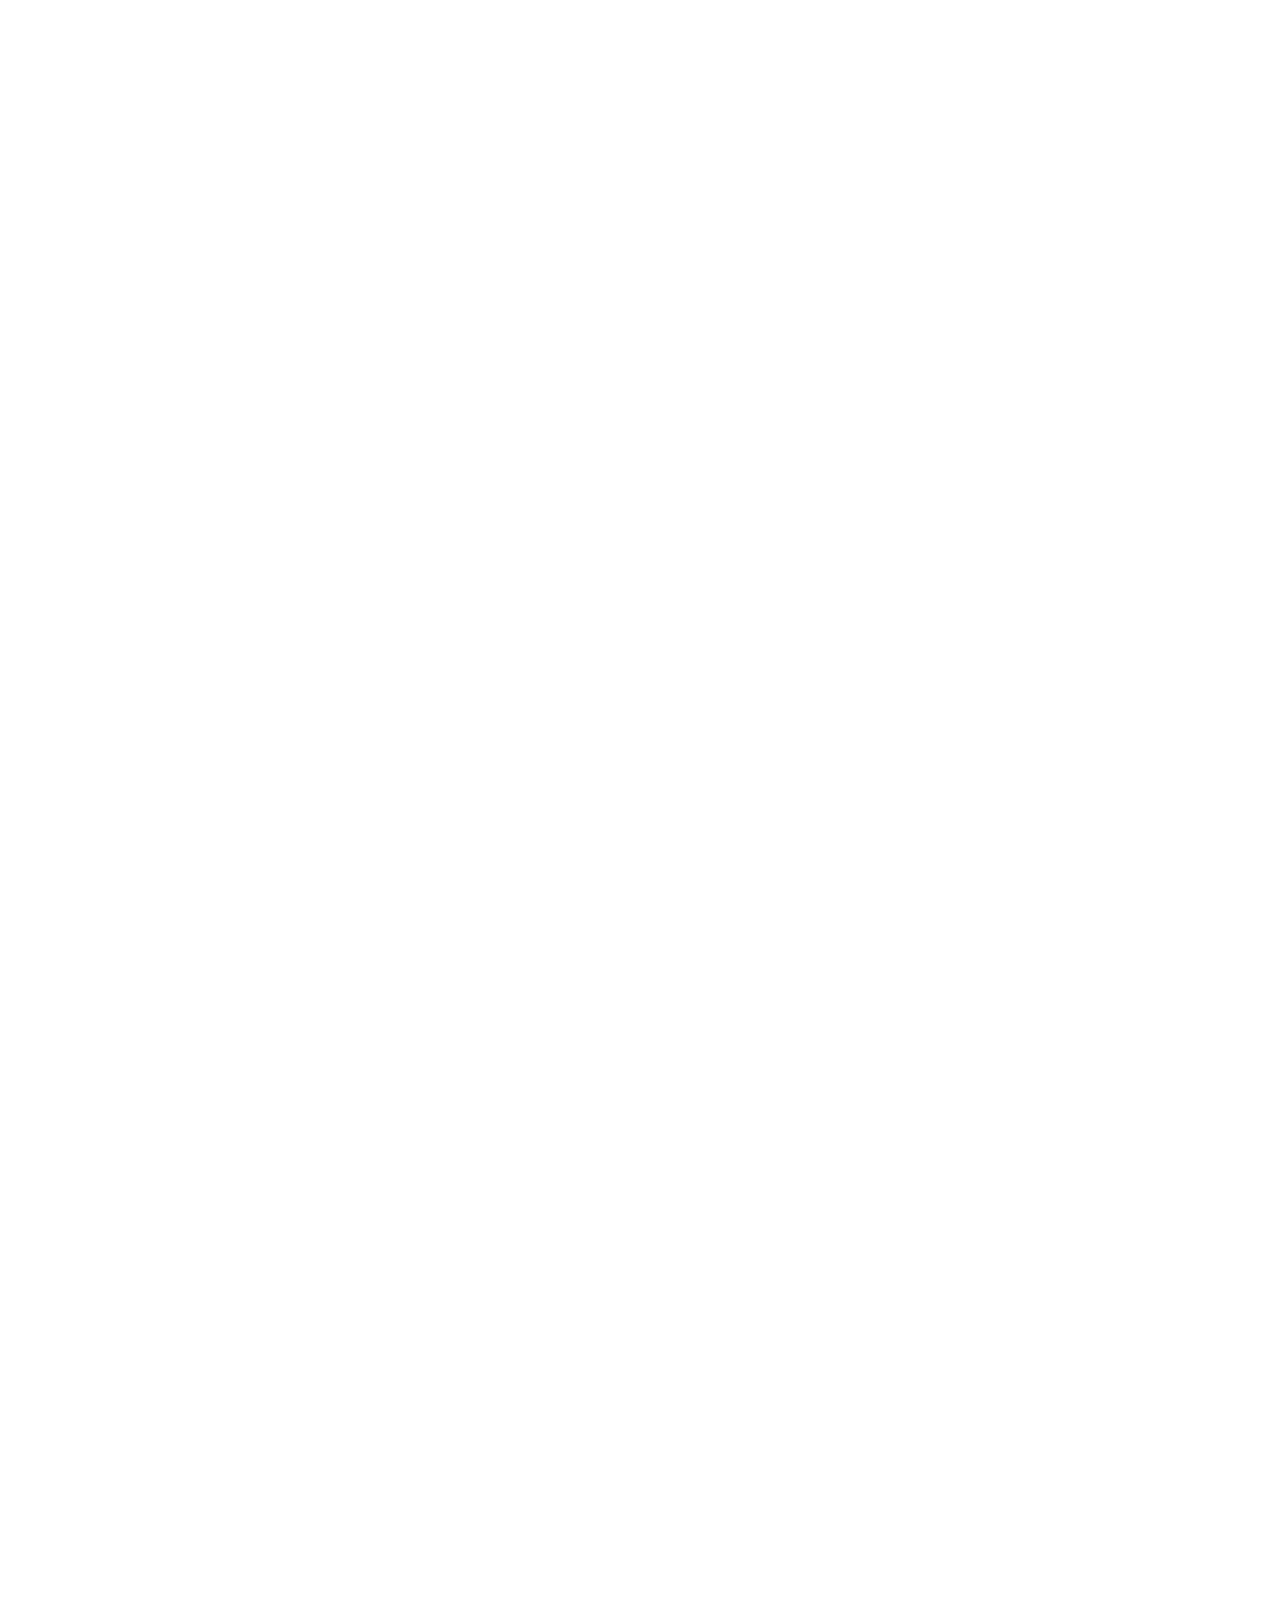
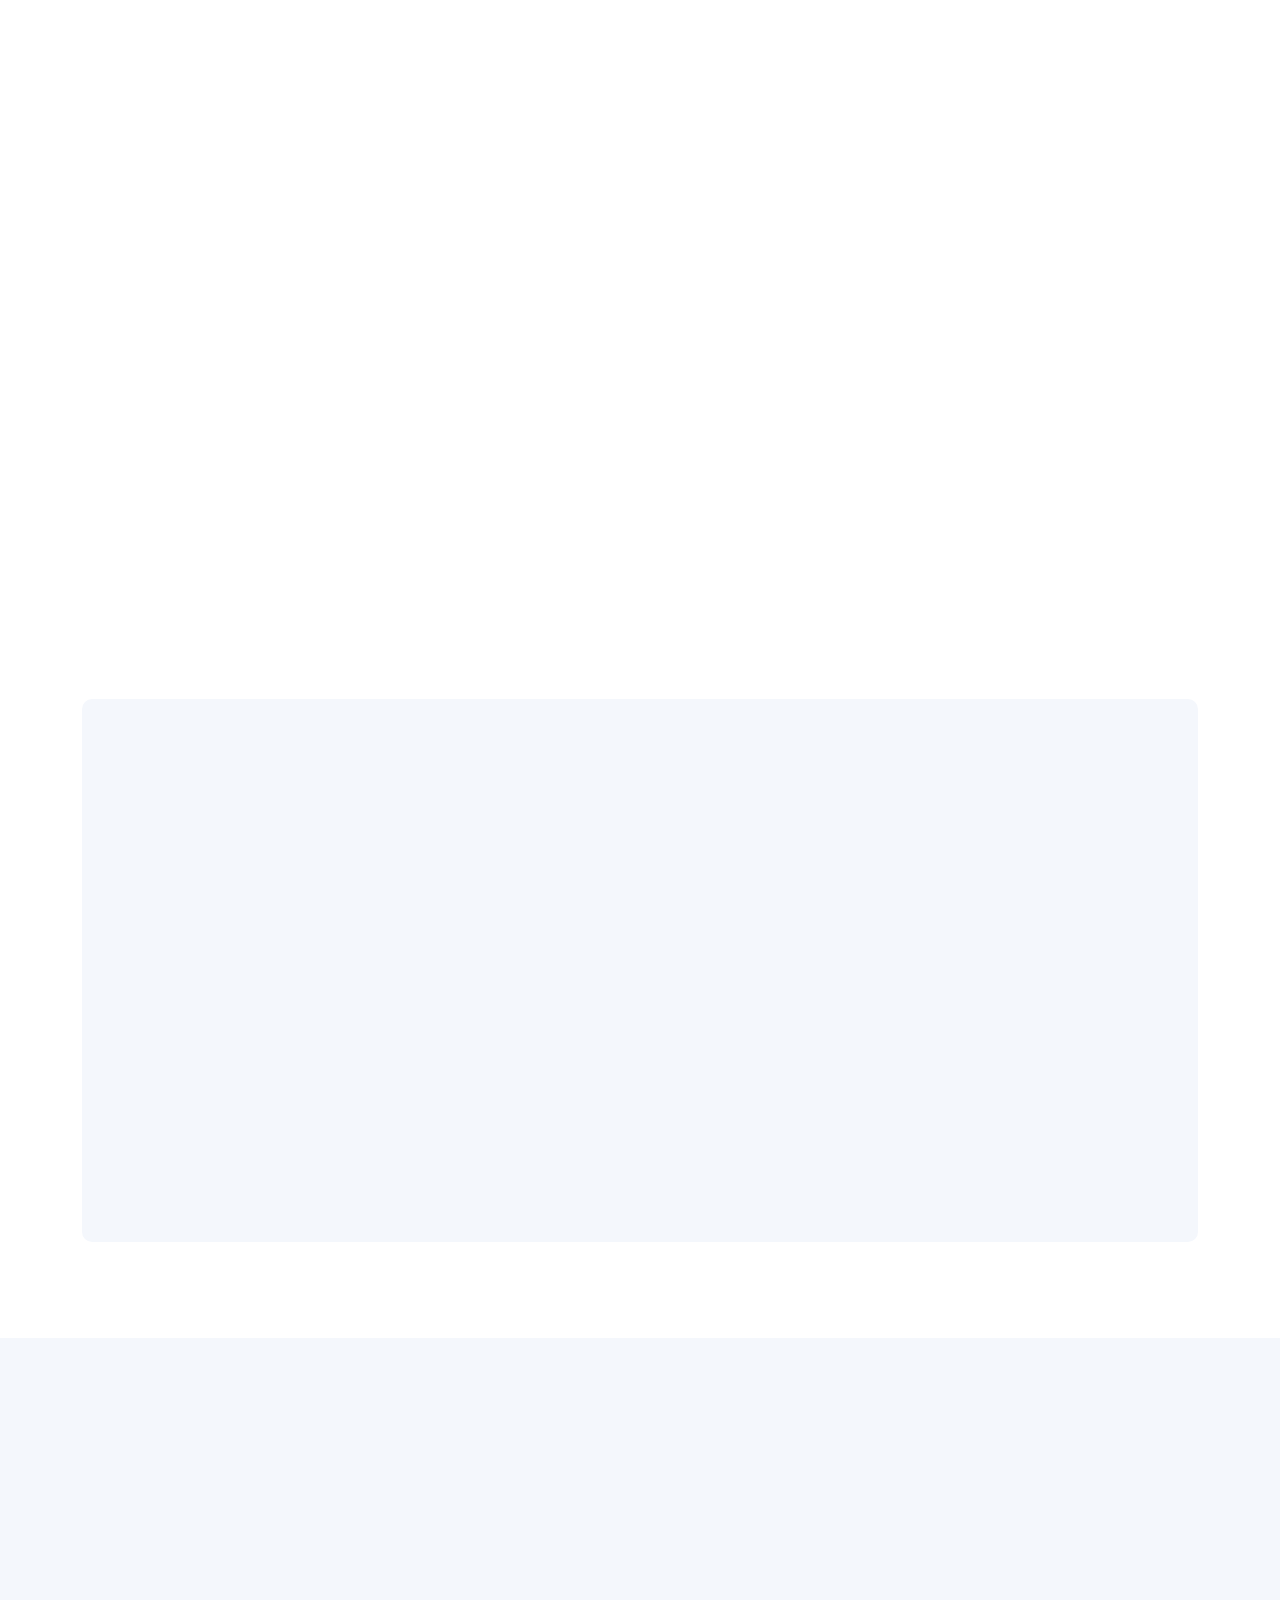
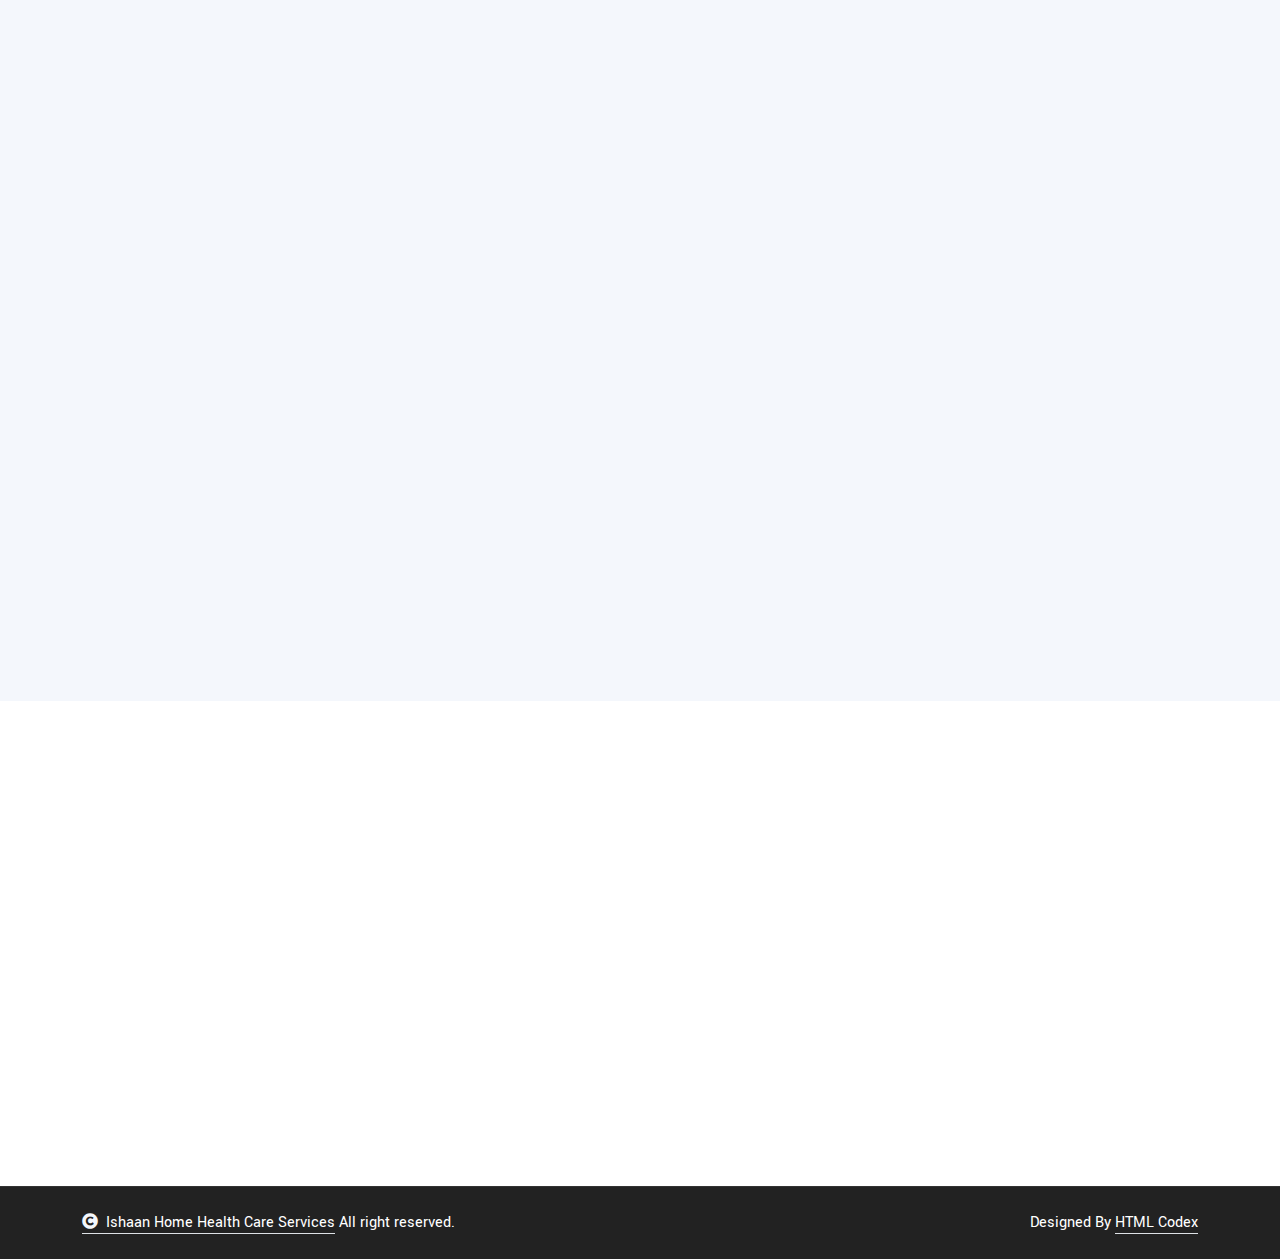
==== commit 1be9d72f: "responsive" ====
--- a/index.html
+++ b/index.html
@@ -3,10 +3,10 @@
 
     <head>
         <meta charset="utf-8">
-        <title>Ishaan Home Health Care Services</title>
+        <title>Ishaan Home Health Care Service Provides Home Care Services in Indore</title>
         <meta content="width=device-width, initial-scale=1.0" name="viewport">
         <meta content="" name="keywords">
-        <meta content="" name="description">
+        <meta content="Looking for home care services in Indore? Ishaan Home Health Care offers exceptional patient care services in Indore. Quality care at your doorstep." name="description">
 
 
         <!-- favicon icon -->
@@ -120,8 +120,8 @@
               <!-- Add more slides as needed -->
             </div>
           
-            <a class="prev bg-primary rounded" onclick="moveSlide(-1)">&#10094;</a>
-            <a class="next bg-primary rounded" onclick="moveSlide(1)">&#10095;</a>
+            <a class="prev btn btn-primary btn-lg-square text-center text-white" onclick="moveSlide(-1)">&#10094;</a>
+            <a class="next btn btn-primary btn-lg-square text-center text-white" onclick="moveSlide(1)">&#10095;</a>
           </div>
         <!-- Carousel End -->
 
--- a/css/style.css
+++ b/css/style.css
@@ -260,8 +260,8 @@
 /*** Carousel Hero Header Start ***/
 .slider-container {
     position: relative;
-    width: 100%;
-    height: 700px;
+    width: 100vw; /* 100% of the viewport width to ensure full width on all screens */
+    height: 700px; /* Default height for larger screens */
     margin: 0 auto;
     overflow: hidden;
     box-shadow: 1px 1px 1px rgb(145, 145, 145);
@@ -283,57 +283,6 @@
   .slide img {
     width: 100%;
     height: 100%;
-    object-fit: cover;
-  }
-  
-  .mini-form {
-    width: 300px;
-    height: 400px;
-    position: absolute;
-    top: 10%;
-    left: 5%;
-    background-color: blue;
-    padding: 20px;
-    border-radius: 5px;
-  }
-  .mini-form input, .mini-form button{
-    width: 100%;
-      margin-bottom: 10px;
-      padding: 10px;
-      font-size: 16px;
-      border: 1px solid #ccc;
-      border-radius: 5px;
-      
-  }
-  .enquiry-form h1{
-    font-size: 24px;
-    text-align: center;
-    font-family: sans-serif;
-    color: solid rgb(255, 255, 255);
-  }
-  .mini-form h1, label{
-    color:white;
-  }
-  .enquiry-form button {
-      width: 100%;
-      margin-top: 10px;
-      margin-bottom: 10px;
-      padding: 10px;
-      font-size: 16px;
-      border: 1px solid #ccc;
-      border-radius: 5px;
-      text-align: center;
-  }
-  
-  .enquiry-form button {
-      background-color: #00ccff;
-      color: white;
-      border: none;
-      cursor: pointer;
-  }
-  
-  .enquiry-form button:hover {
-      background-color: #0056b3;
   }
   
   .prev, .next {
@@ -349,89 +298,29 @@
   
   .prev {
     left: 0;
+    border-radius: 50%; 
   }
   
   .next {
-    right: 0;
-  }
-  
-  /*froms*/
-  .form-error-message {
-      color: red;
-      margin-top: 4px;
-      margin-bottom: px;
-      font-weight: bold;
-      text-align: center;
-      font-size: 12px;
-  }
-  
-  /*cards services*/
-  .card-container {
-    display: flex;
-    flex-wrap: wrap;
-    justify-content: space-around;
-    margin: 0 auto;
-    max-width: 1200px; /* Adjust based on your design requirements */
-  }
-  
-  .service-card {
-    width: calc(33.333% - 20px); /* Subtracting some space for margin */
-    box-shadow: 0 4px 8px rgba(0, 0, 0, 0.1);
-    margin: 10px;
-    text-align: center;
-    font-family: Arial, sans-serif;
-    display: flex;
-    flex-direction: column;
-    border-radius: 4px;
-  }
-  
-  .service-card img {
-    border-top-right-radius: 4px;
-    border-top-left-radius: 4px;
-    width: 100%;
-    height: auto;
-  }
-  
-  .card-content {
-    padding: 16px;
-  }
-  
-  .card-content h3 {
-    color: #333;
-    font-size: 18px;
-  }
-  
-  .card-content p {
-    color: #666;
-    font-size: 14px;
-    line-height: 1.5;
-    flex-grow: 1; /* Ensures the buttons align at the bottom */
-  }
-  
-  button {
-    background-color: #007BFF;
-    color: white;
-    border: none;
-    padding: 10px 20px;
-    margin-top: 10px;
-    cursor: pointer;
-    border-radius: 5px;
-    align-self: center;
-  }
-  
-  button:hover {
-    background-color: #0056b3;
+    right: 10px;
+    border-radius: 50%; 
   }
   
   @media (max-width: 768px) {
-    .service-card {
-        width: calc(50% - 20px); /* Two cards per row on smaller screens */
-    }
+    .slider-container {
+      height: 500px; 
+    }
+    .slide img {
+        object-fit: contain; 
+      }
   }
   
   @media (max-width: 480px) {
-    .service-card {
-        width: calc(100% - 20px); /* Full width for very small screens */
+    .slider-container {
+      height: 400px; 
+    }
+    .slide img {
+        object-fit: contain; 
     }
   }
 /*** Carousel Hero Header End ***/
